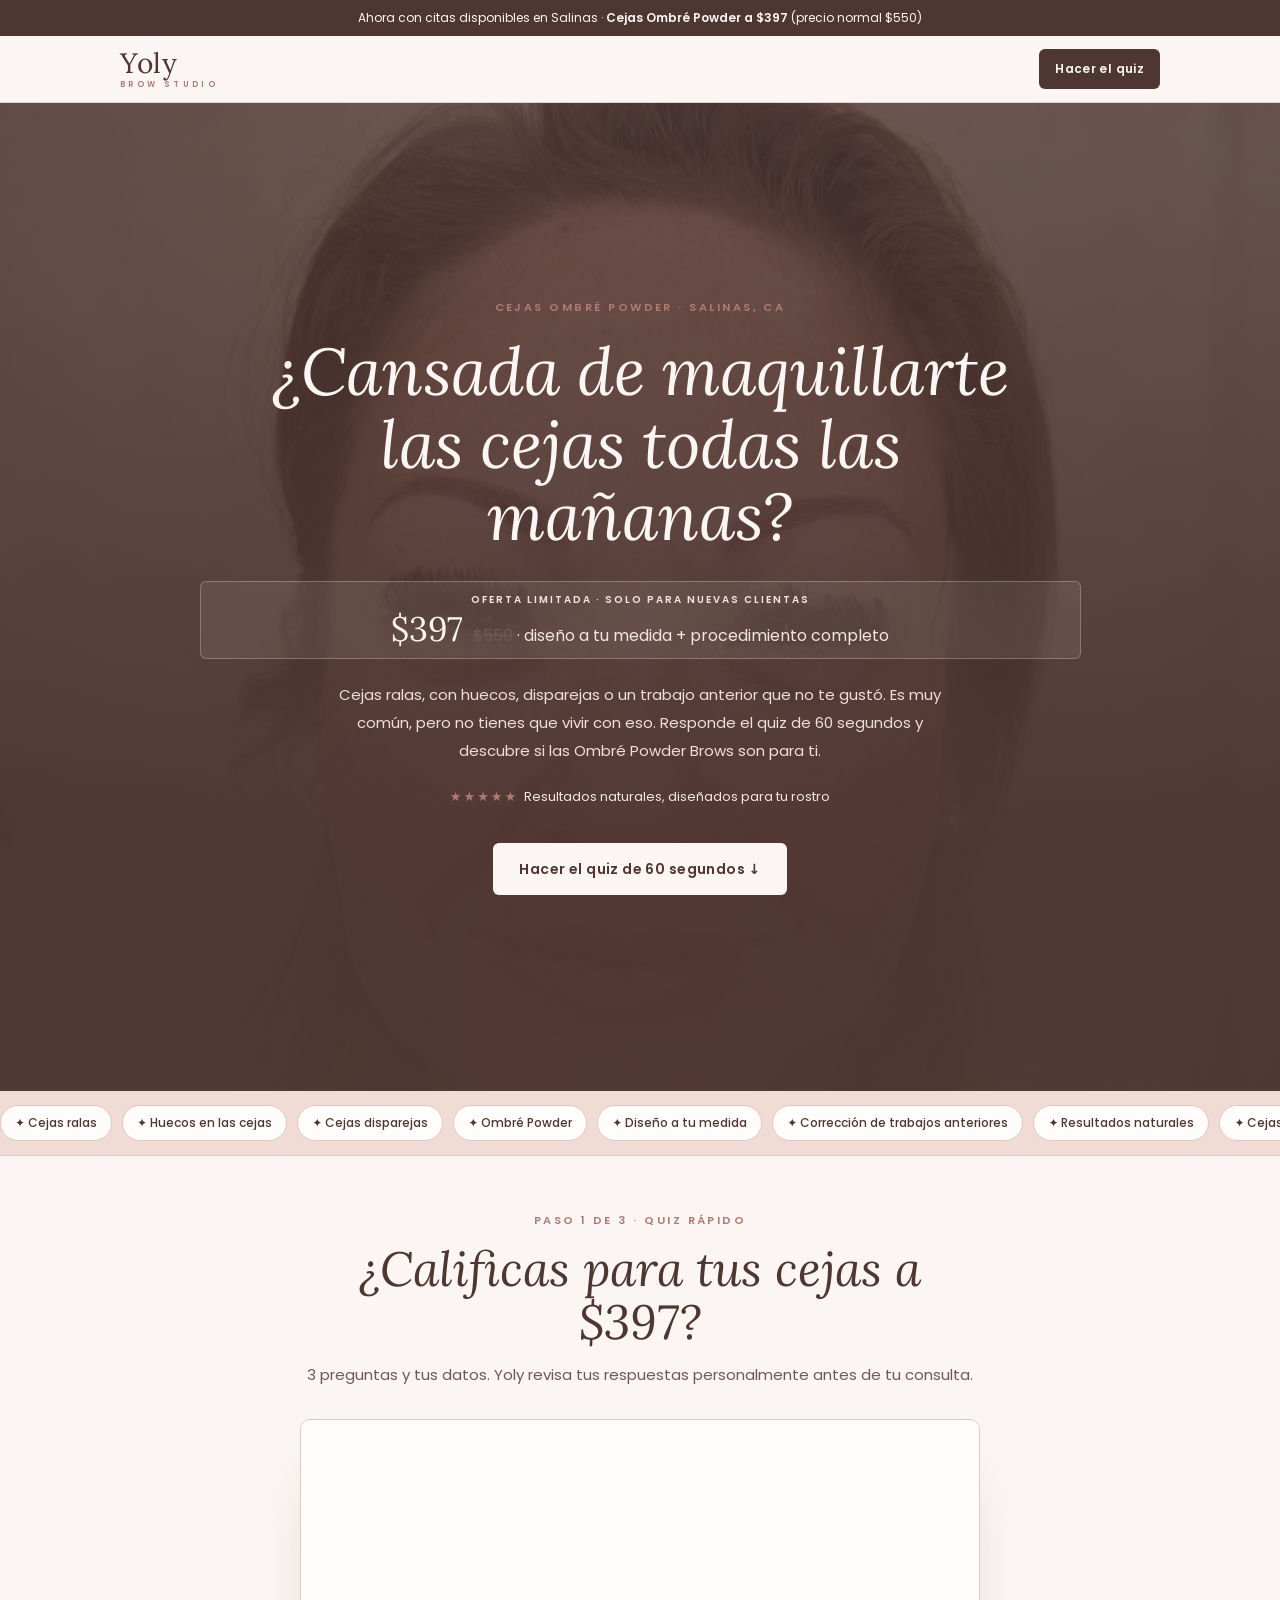
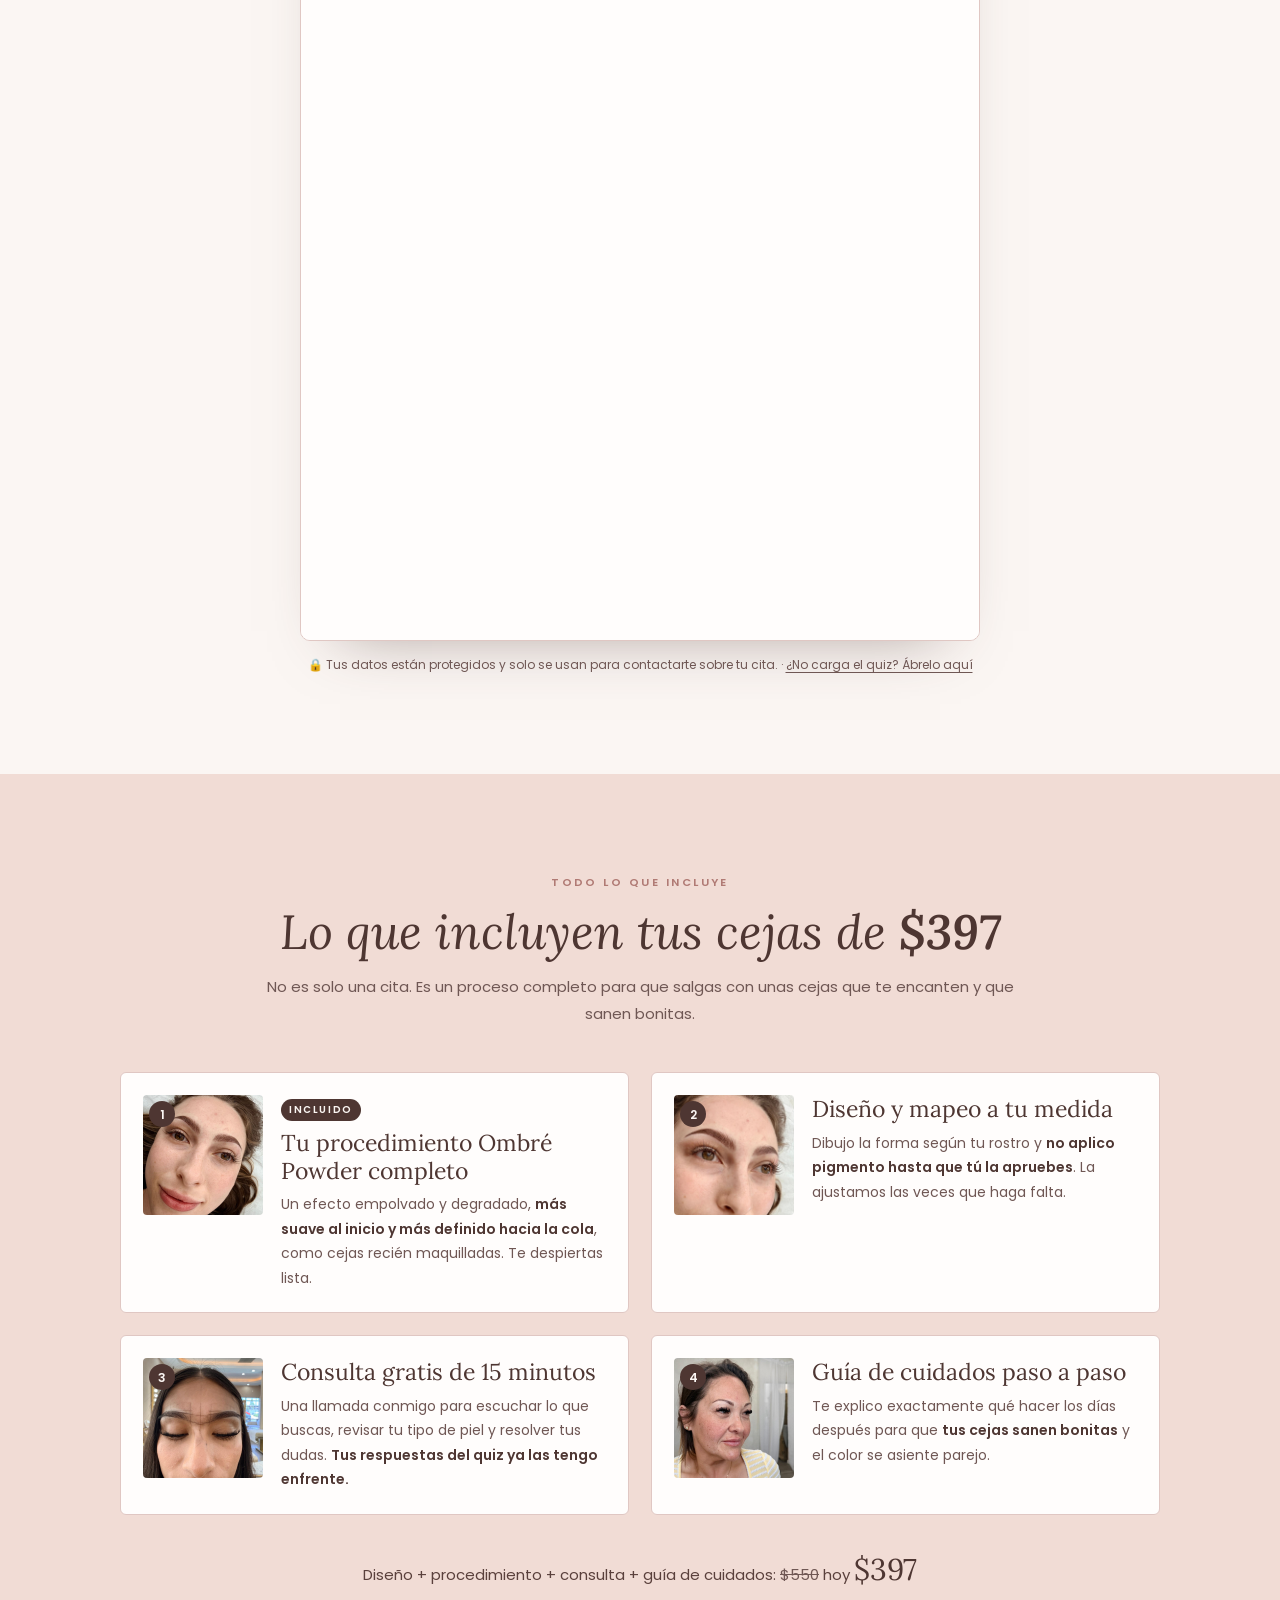
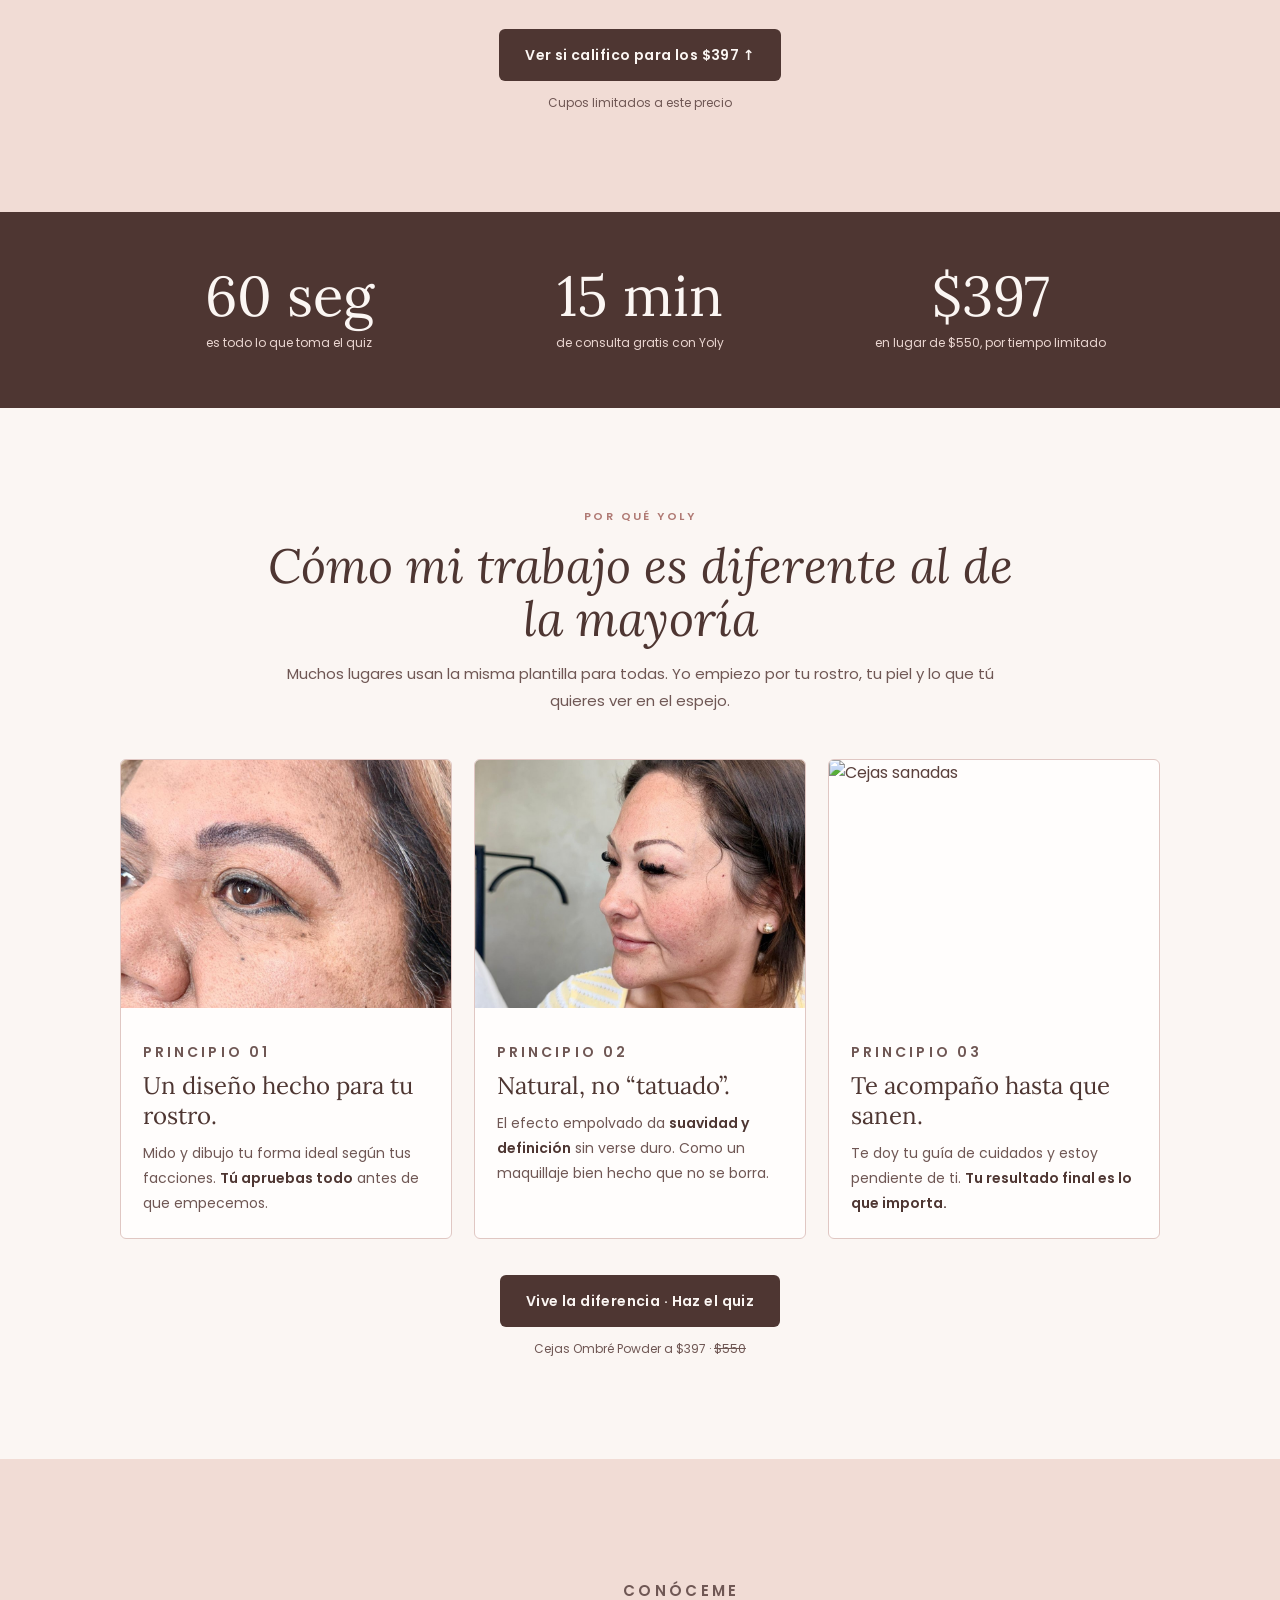
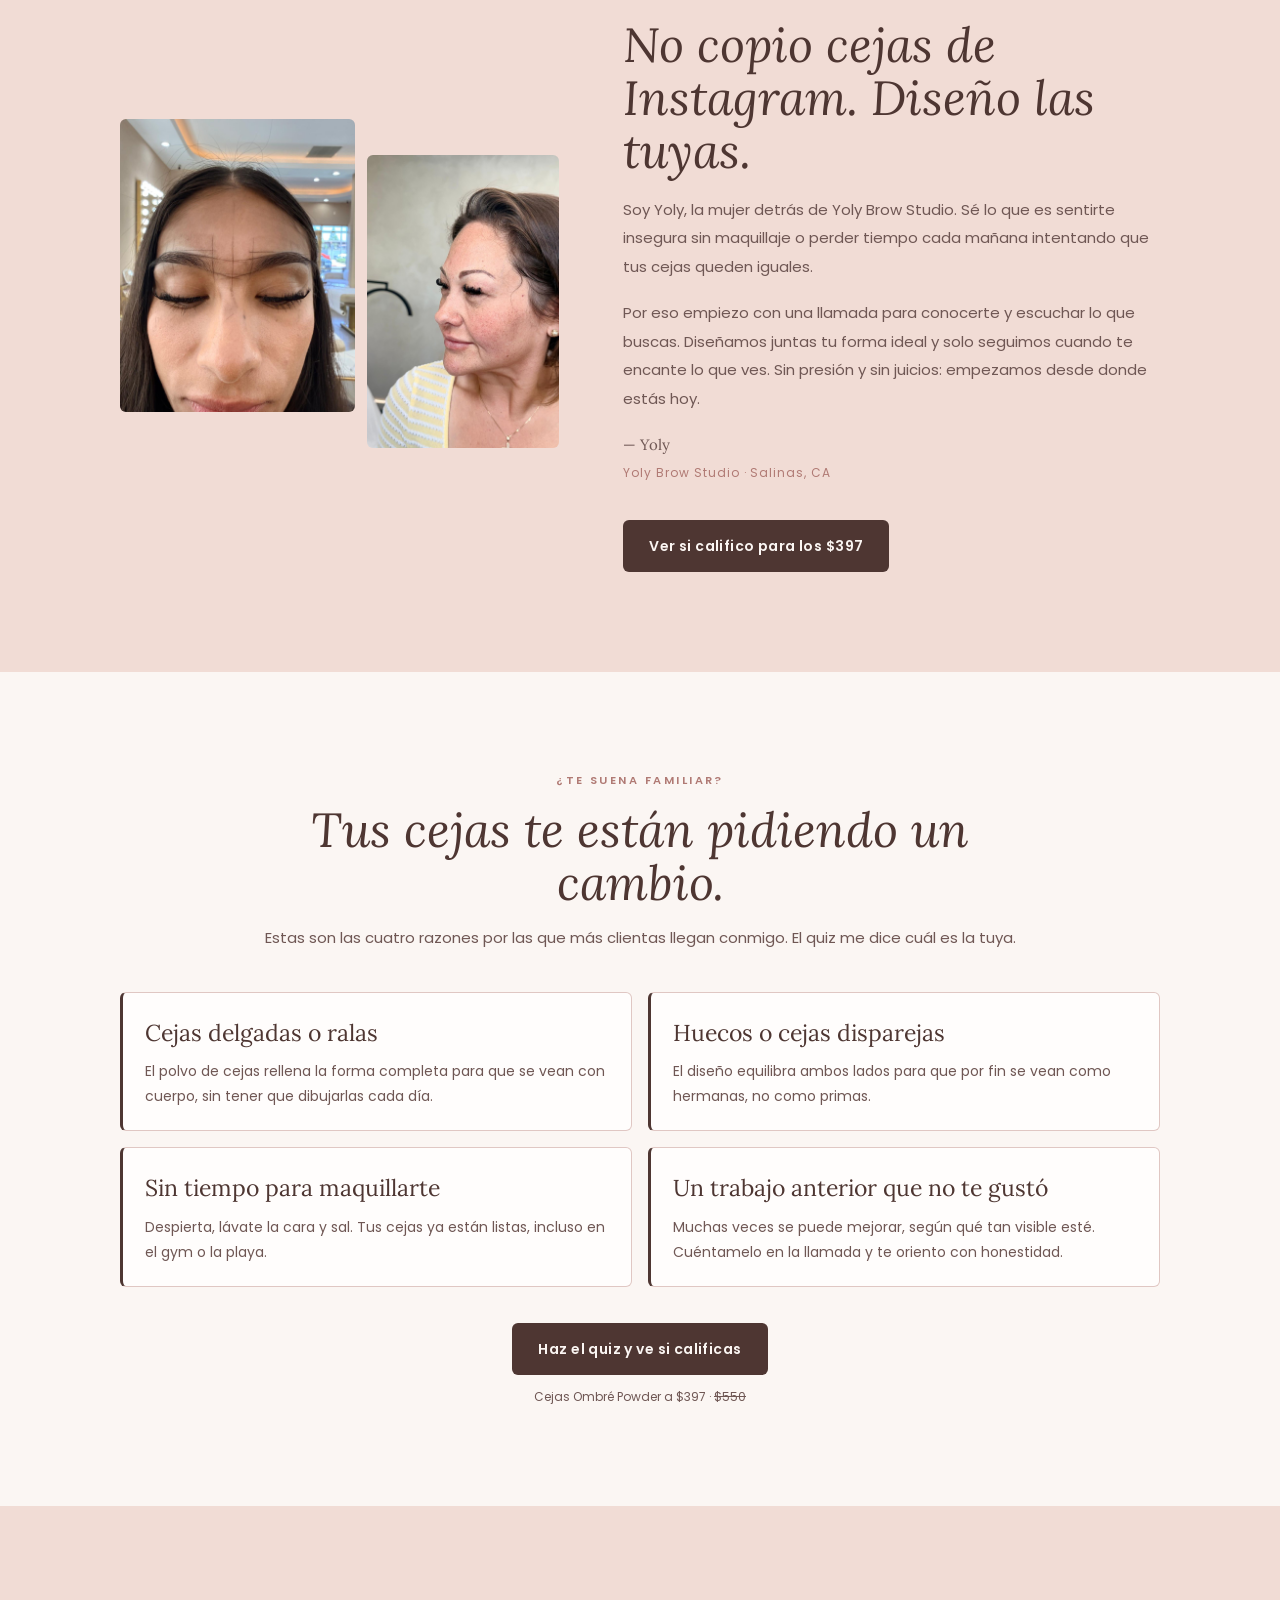
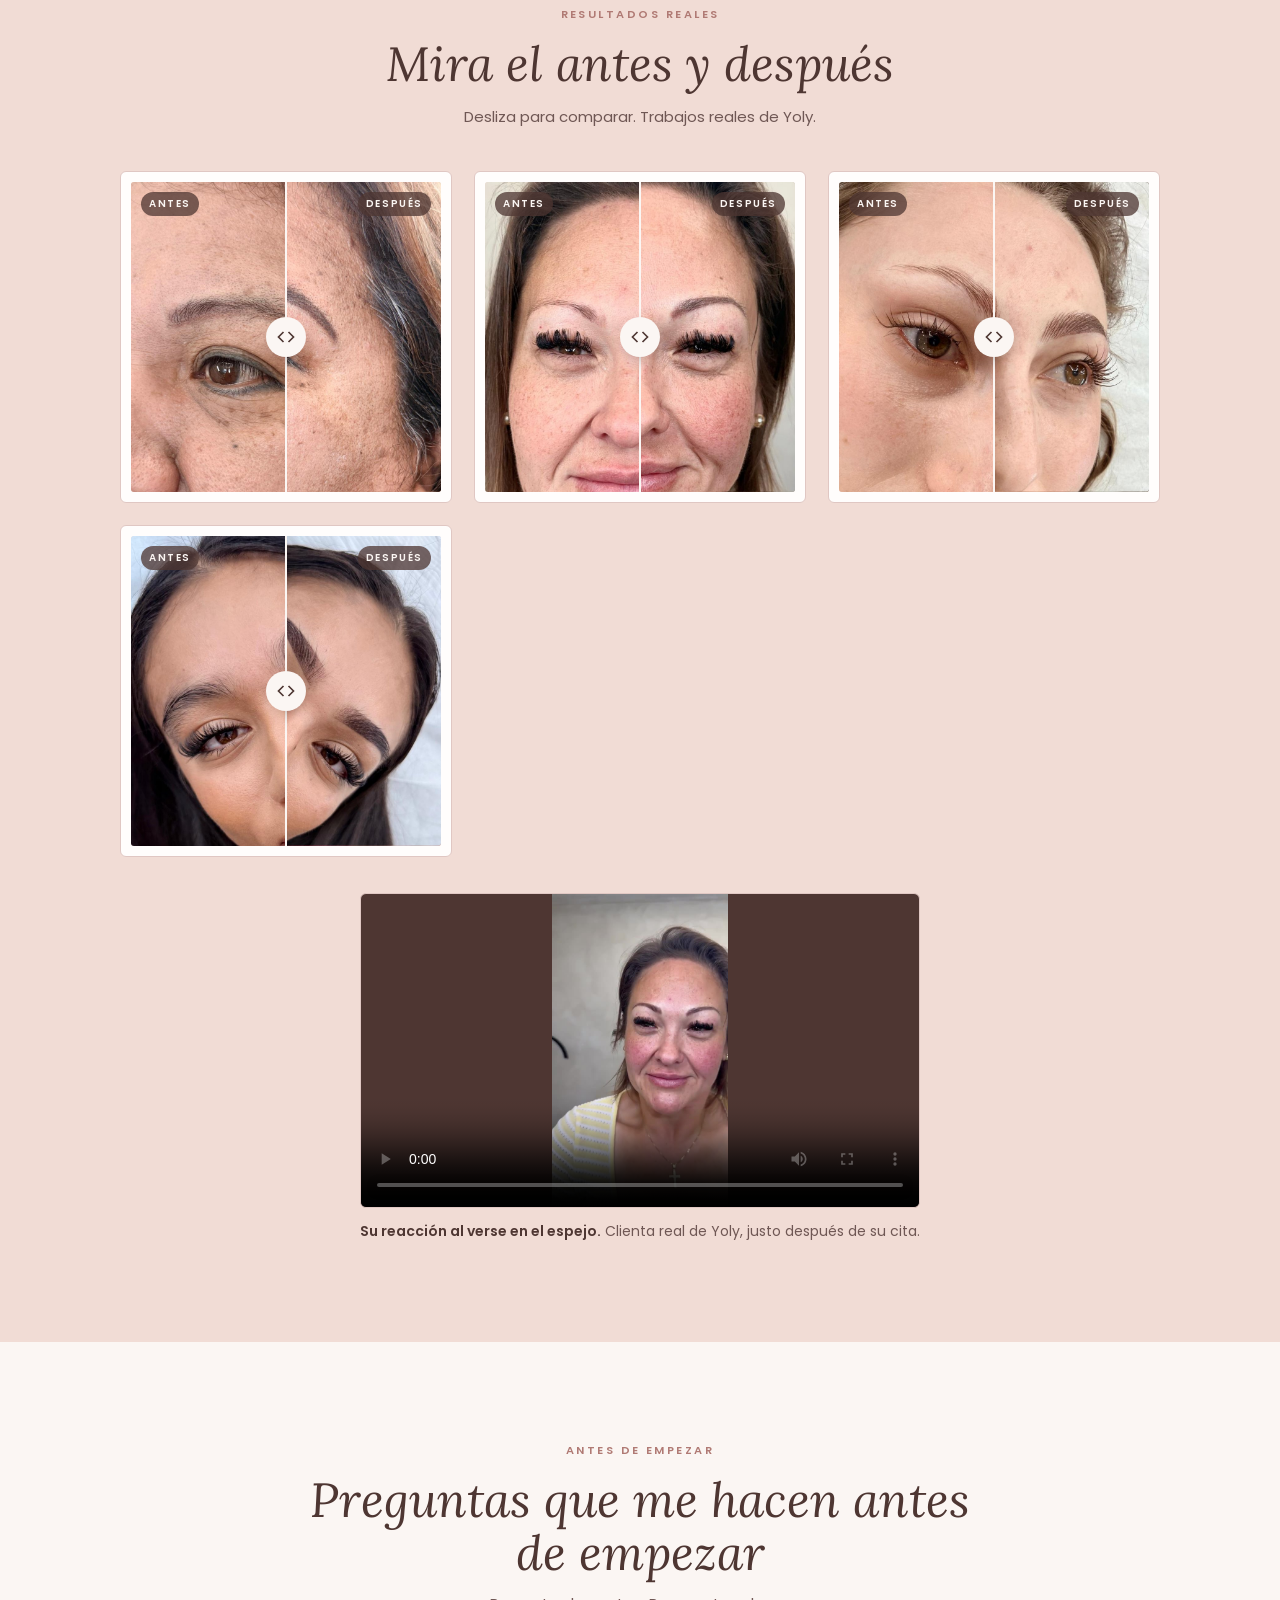
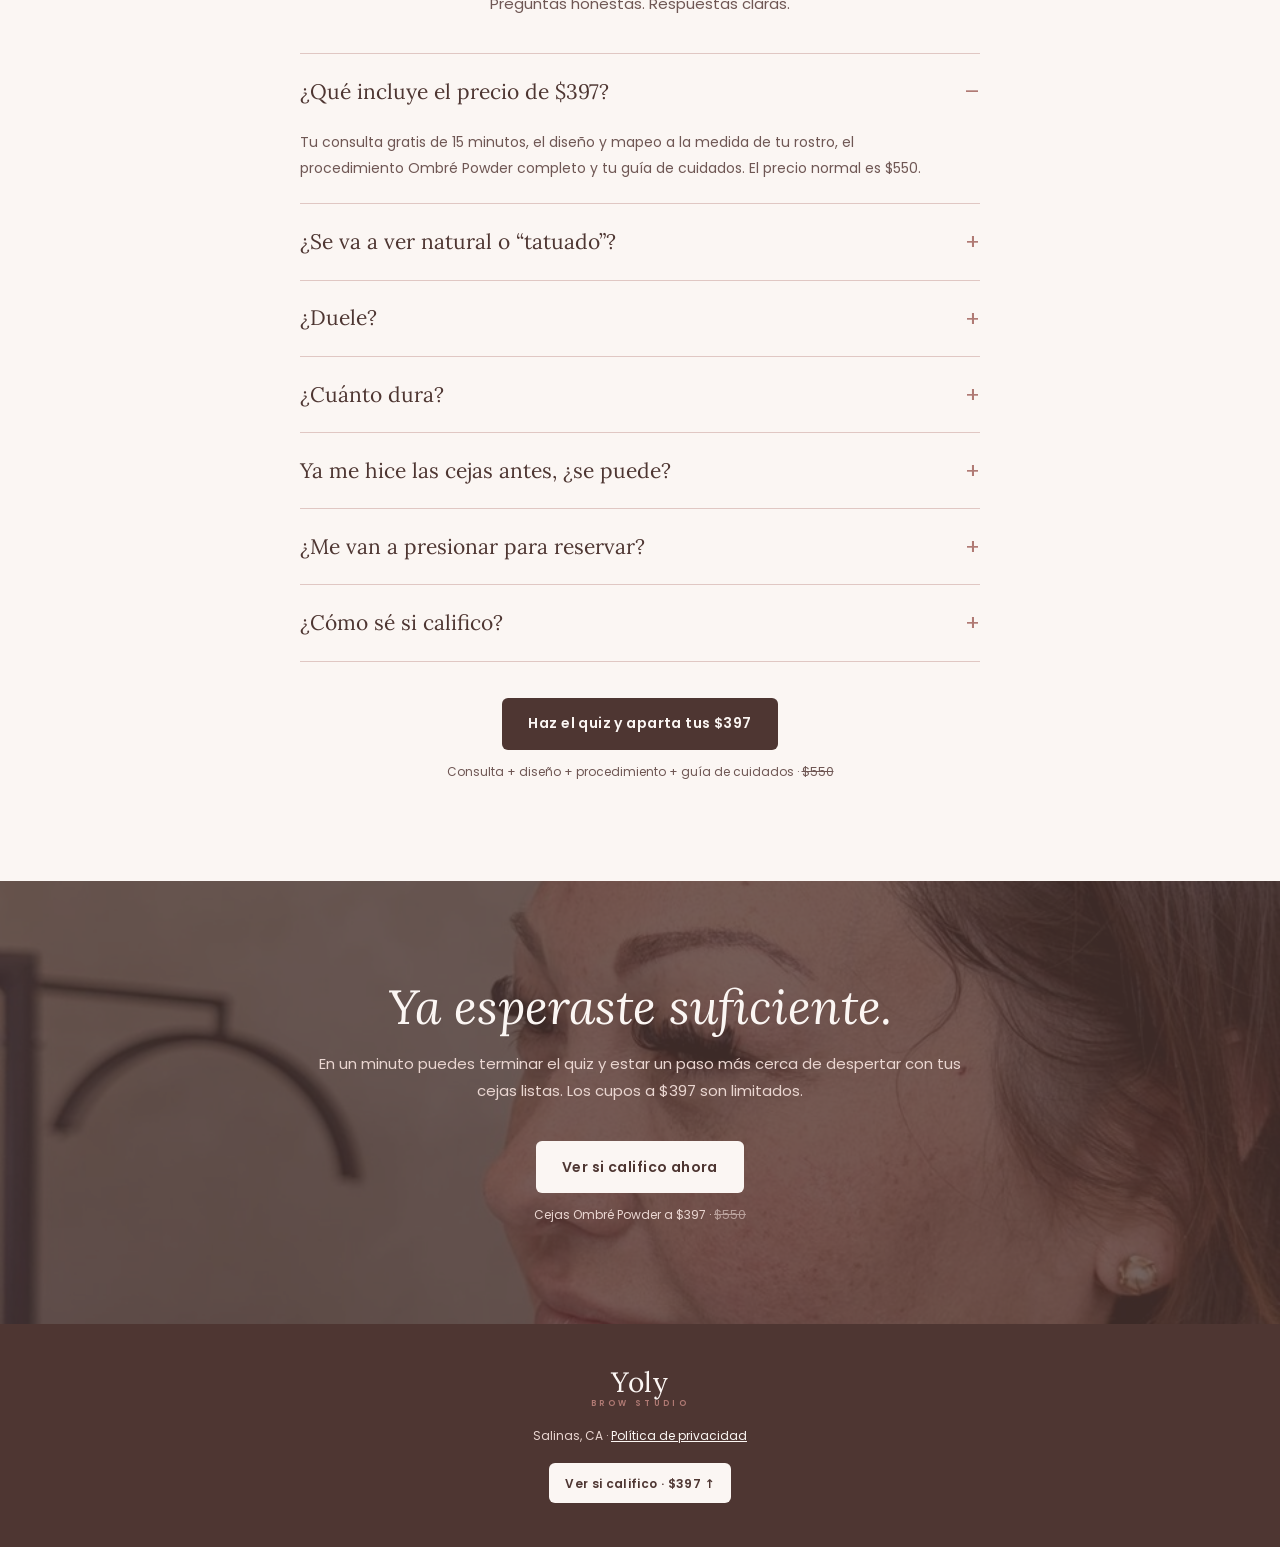
==== index.html @ 4c022bd7 "Yoly Brow Studio Ombré Powder quiz funnel (quiz, video, schedule) Co-Authored-By: Claude Opus 5.5 <n" ====
<!doctype html>
<html lang="es">
<head>
<meta charset="utf-8">
<meta name="viewport" content="width=device-width, initial-scale=1">
<title>Cejas Ombré Powder $397 | Yoly Brow Studio</title>
<meta name="description" content="Responde el quiz de 60 segundos y descubre si calificas para tus cejas Ombré Powder a $397 (precio normal $550) con Yoly en Yoly Brow Studio.">
<meta property="og:title" content="Cejas Ombré Powder a $397 | Yoly Brow Studio">
<meta property="og:description" content="Precio normal $550, hoy $397. Responde el quiz de 60 segundos para ver si calificas.">
<meta property="og:image" content="/media/hero.jpg">
<link rel="icon" href="data:image/svg+xml,%3Csvg xmlns='http://www.w3.org/2000/svg' viewBox='0 0 64 64'%3E%3Crect width='64' height='64' rx='14' fill='%234E3632'/%3E%3Ctext x='32' y='43' font-family='Georgia,serif' font-size='34' text-anchor='middle' fill='%23FBF6F3'%3EY%3C/text%3E%3C/svg%3E">
<link rel="preconnect" href="https://fonts.googleapis.com">
<link rel="preconnect" href="https://fonts.gstatic.com" crossorigin>
<link href="https://fonts.googleapis.com/css2?family=Lora:ital,wght@0,400;0,500;1,400;1,500&family=Poppins:wght@300;400;500;600&display=swap" rel="stylesheet">
<link rel="stylesheet" href="/funnel.css">
<script>
/* ============ SETTINGS — edit here ============ */
window.SITE = {
  artist: 'Yoly',
  // Zuops Smart Form "Quiz Ombré $397 – Video Funnel (test)". Its redirect goes to /video/
  formUrl: 'https://crm.adrianolocal.com/f/quiz-ombre-397-video-funnel-test-5132',
  pixelId: '1642823290759521',
  beforeAfter: [
    { before: '/media/ba-1-antes.jpg', after: '/media/ba-1-despues.jpg' },
    { before: '/media/ba-2-antes.jpg', after: '/media/ba-2-despues.jpg' },
    { before: '/media/ba-3-antes.jpg', after: '/media/ba-3-despues.jpg' },
    { before: '/media/ba-4-antes.jpg', after: '/media/ba-4-despues.jpg' }
  ]
};
</script>
<style>
/* hero */
.hero{position:relative;background:var(--night);color:var(--cream);overflow:hidden}
.hero::before{content:"";position:absolute;inset:0;background:url(/media/hero.jpg) center 30%/cover;opacity:.28}
.hero::after{content:"";position:absolute;inset:0;background:linear-gradient(180deg,rgba(78,54,50,.35),rgba(78,54,50,.92) 75%)}
.hero .wrap{position:relative;z-index:1;padding-top:64px;padding-bottom:64px;text-align:center}
@media(min-width:768px){.hero .wrap{padding-top:96px;padding-bottom:96px}}
.hero h1{font-size:40px;color:var(--cream);max-width:820px;margin:18px auto 0}
@media(min-width:640px){.hero h1{font-size:56px}}
@media(min-width:1024px){.hero h1{font-size:66px}}
.hero .offer{margin-top:28px;background:rgba(251,246,243,.08);border-color:rgba(251,246,243,.25)}
.hero .offer .price{color:var(--cream)}
.hero .offer span{color:#F3E6E2}
.hero p.agit{max-width:620px;margin:22px auto 0;font-size:15px;line-height:1.85;color:#EFDFDA}
.stars{margin-top:22px;font-size:13px;color:#F3E6E2}
.stars span{color:var(--gold);letter-spacing:2px;margin-right:6px}
/* ticker */
.ticker{background:var(--sand);border-bottom:1px solid var(--linen);overflow:hidden;padding:14px 0}
.ticker-track{display:flex;gap:10px;width:max-content;animation:tick 32s linear infinite}
.ticker span{white-space:nowrap;border:1px solid var(--linen);background:var(--card);border-radius:999px;padding:7px 14px;font-size:12px;font-weight:500;color:var(--night)}
@keyframes tick{to{transform:translateX(-50%)}}
/* quiz */
#quiz{padding-top:56px}
.quiz-box{margin-top:30px;background:var(--card);border:1px solid var(--linen);border-radius:10px;overflow:hidden;box-shadow:0 30px 60px -40px rgba(78,54,50,.5)}
.quiz-box iframe{width:100%;height:820px;border:0;background:var(--card)}
.quiz-note{margin-top:14px;text-align:center;font-size:12px;color:var(--muted)}
.quiz-note a{text-decoration:underline;text-underline-offset:3px}
/* stats */
.stats{display:grid;grid-template-columns:repeat(3,1fr);gap:12px;text-align:center}
.stats b{display:block;font-family:Lora,Georgia,serif;font-weight:400;font-size:40px;color:var(--cream);line-height:1}
@media(min-width:768px){.stats b{font-size:56px}}
.stats span{display:block;margin-top:10px;font-size:12px;line-height:1.5;color:#EAD6D1}
/* principles */
.princ{display:grid;gap:22px;margin-top:44px}
@media(min-width:900px){.princ{grid-template-columns:repeat(3,1fr)}}
.pr{background:var(--card);border:1px solid var(--linen);border-radius:var(--radius);overflow:hidden}
.pr img{width:100%;aspect-ratio:4/3;object-fit:cover}
.pr div{padding:22px}
.pr h3{font-family:Lora,Georgia,serif;font-weight:400;font-size:24px;color:var(--night);line-height:1.25;margin-top:6px}
.pr p{font-size:14px;line-height:1.8;color:var(--muted);margin-top:10px}
/* story */
.story{display:grid;gap:36px;align-items:center}
@media(min-width:900px){.story{grid-template-columns:.9fr 1.1fr;gap:64px}}
.story-pics{display:grid;grid-template-columns:1.1fr .9fr;gap:12px}
.story-pics img{width:100%;height:100%;object-fit:cover;border-radius:var(--radius)}
.story-pics img:first-child{aspect-ratio:4/5}
.story-pics img:last-child{aspect-ratio:4/5;margin-top:36px}
.story p{font-size:15px;line-height:1.9;color:var(--muted);margin-top:18px}
.sig{margin-top:20px;font-family:Lora,Georgia,serif;font-size:22px;color:var(--night)}
.sig small{display:block;font-family:Poppins,sans-serif;font-size:12px;color:var(--gold);letter-spacing:.08em;margin-top:2px}
/* problems */
.probs{display:grid;gap:16px;margin-top:40px}
@media(min-width:640px){.probs{grid-template-columns:repeat(2,1fr)}}
.prob{background:var(--card);border:1px solid var(--linen);border-left:3px solid var(--night);border-radius:var(--radius);padding:22px}
.prob h3{font-family:Lora,Georgia,serif;font-weight:400;font-size:23px;color:var(--night)}
.prob p{font-size:14px;line-height:1.75;color:var(--muted);margin-top:8px}
/* faq */
.faq{margin-top:36px;border-top:1px solid var(--linen)}
.faq details{border-bottom:1px solid var(--linen)}
.faq summary{list-style:none;cursor:pointer;display:flex;justify-content:space-between;gap:14px;align-items:center;padding:20px 0;font-family:Lora,Georgia,serif;font-size:21px;color:var(--night)}
.faq summary::-webkit-details-marker{display:none}
.faq summary::after{content:"+";font-family:Poppins,sans-serif;font-size:22px;color:var(--gold);flex:none}
.faq details[open] summary::after{content:"–"}
.faq details p{font-size:14px;line-height:1.85;color:var(--muted);padding:0 28px 22px 0}
/* reaction video */
.react{margin:36px auto 0;max-width:560px;text-align:center}
.react video{width:100%;aspect-ratio:16/9;border-radius:var(--radius);background:var(--night);border:1px solid var(--linen)}
.react p{margin-top:12px;font-size:14px;color:var(--muted)}
/* final */
.final{position:relative;overflow:hidden}
.final::before{content:"";position:absolute;inset:0;background:url(/media/resultado-3.jpg) center/cover;opacity:.22}
.final .wrap{position:relative}
</style>
</head>
<body>

<div class="topbar">Ahora con citas disponibles en Salinas · <b>Cejas Ombré Powder a $397</b> (precio normal $550)</div>
<header>
  <div class="wrap">
    <a href="#top" class="logo" aria-label="Yoly Brow Studio"><b>Yoly</b><small>BROW STUDIO</small></a>
    <a href="#quiz" class="btn sm js-quiz">Hacer el quiz</a>
  </div>
</header>
<div id="top"></div>

<main>
  <!-- HERO -->
  <section class="hero">
    <div class="wrap reveal">
      <p class="eyebrow">Cejas Ombré Powder · Salinas, CA</p>
      <h1 class="display">¿Cansada de maquillarte las cejas todas las mañanas?</h1>
      <div class="offer">
        <span class="tag">Oferta limitada · solo para nuevas clientas</span>
        <span class="price">$397</span>
        <span><s>$550</s> · diseño a tu medida + procedimiento completo</span>
      </div>
      <p class="agit">Cejas ralas, con huecos, disparejas o un trabajo anterior que no te gustó. Es muy común, pero no tienes que vivir con eso. Responde el quiz de 60 segundos y descubre si las Ombré Powder Brows son para ti.</p>
      <p class="stars"><span>★★★★★</span>Resultados naturales, diseñados para tu rostro</p>
      <div class="cta"><a href="#quiz" class="btn light js-quiz">Hacer el quiz de 60 segundos ↓</a></div>
    </div>
  </section>

  <!-- TICKER -->
  <div class="ticker" aria-hidden="true"><div class="ticker-track" id="ticker"></div></div>

  <!-- QUIZ -->
  <section id="quiz">
    <div class="wrap slim">
      <div class="center">
        <p class="eyebrow">Paso 1 de 3 · Quiz rápido</p>
        <h2 class="display h2" style="margin-top:14px">¿Calificas para tus cejas a $397?</h2>
        <p class="lead" style="margin-top:12px">3 preguntas y tus datos. Yoly revisa tus respuestas personalmente antes de tu consulta.</p>
      </div>
      <div class="quiz-box"><iframe id="quizFrame" title="Quiz Ombré Powder Brows" loading="eager" allow="clipboard-write"></iframe></div>
      <p class="quiz-note">🔒 Tus datos están protegidos y solo se usan para contactarte sobre tu cita. · <a id="quizLink" target="_blank" rel="noopener">¿No carga el quiz? Ábrelo aquí</a></p>
    </div>
  </section>

  <!-- OFFER STACK -->
  <section class="alt">
    <div class="wrap">
      <div class="center slim" style="margin:0 auto">
        <p class="eyebrow">Todo lo que incluye</p>
        <h2 class="display h2" style="margin-top:14px">Lo que incluyen tus cejas de <b>$397</b></h2>
        <p class="lead" style="margin-top:14px">No es solo una cita. Es un proceso completo para que salgas con unas cejas que te encanten y que sanen bonitas.</p>
      </div>
      <div class="stack">
        <article class="item"><div class="pic"><img src="/media/resultado-1.jpg" alt="Resultado de cejas Ombré Powder" loading="lazy"><span class="n">1</span></div><div><span class="badge">Incluido</span><h3>Tu procedimiento Ombré Powder completo</h3><p>Un efecto empolvado y degradado, <b>más suave al inicio y más definido hacia la cola</b>, como cejas recién maquilladas. Te despiertas lista.</p></div></article>
        <article class="item"><div class="pic"><img src="/media/ba-3-despues.jpg" alt="Diseño de cejas a la medida" loading="lazy"><span class="n">2</span></div><div><h3>Diseño y mapeo a tu medida</h3><p>Dibujo la forma según tu rostro y <b>no aplico pigmento hasta que tú la apruebes</b>. La ajustamos las veces que haga falta.</p></div></article>
        <article class="item"><div class="pic"><img src="/media/diseno.jpg" alt="Yoly, Yoly Brow Studio" loading="lazy"><span class="n">3</span></div><div><h3>Consulta gratis de 15 minutos</h3><p>Una llamada conmigo para escuchar lo que buscas, revisar tu tipo de piel y resolver tus dudas. <b>Tus respuestas del quiz ya las tengo enfrente.</b></p></div></article>
        <article class="item"><div class="pic"><img src="/media/resultado-2.jpg" alt="Cejas sanadas" loading="lazy"><span class="n">4</span></div><div><h3>Guía de cuidados paso a paso</h3><p>Te explico exactamente qué hacer los días después para que <b>tus cejas sanen bonitas</b> y el color se asiente parejo.</p></div></article>
      </div>
      <p class="valueline">Diseño + procedimiento + consulta + guía de cuidados: <s>$550</s> hoy <span class="big">$397</span></p>
      <div class="cta"><a href="#quiz" class="btn js-quiz">Ver si califico para los $397 ↑</a><small>Cupos limitados a este precio</small></div>
    </div>
  </section>

  <!-- STATS -->
  <section class="dark" style="padding:56px 0">
    <div class="wrap stats">
      <div><b>60 seg</b><span>es todo lo que toma el quiz</span></div>
      <div><b>15 min</b><span>de consulta gratis con Yoly</span></div>
      <div><b>$397</b><span>en lugar de $550, por tiempo limitado</span></div>
    </div>
  </section>

  <!-- DIFFERENT -->
  <section>
    <div class="wrap">
      <div class="center slim" style="margin:0 auto">
        <p class="eyebrow">Por qué Yoly</p>
        <h2 class="display h2" style="margin-top:14px">Cómo <em>mi</em> trabajo es diferente al de la mayoría</h2>
        <p class="lead" style="margin-top:14px">Muchos lugares usan la misma plantilla para todas. Yo empiezo por tu rostro, tu piel y lo que tú quieres ver en el espejo.</p>
      </div>
      <div class="princ">
        <article class="pr"><img src="/media/ba-1-despues.jpg" alt="Diseño personalizado" loading="lazy"><div><p class="eyebrow">Principio 01</p><h3>Un diseño hecho para tu rostro.</h3><p>Mido y dibujo tu forma ideal según tus facciones. <b>Tú apruebas todo</b> antes de que empecemos.</p></div></article>
        <article class="pr"><img src="/media/resultado-3.jpg" alt="Resultado natural" loading="lazy"><div><p class="eyebrow">Principio 02</p><h3>Natural, no “tatuado”.</h3><p>El efecto empolvado da <b>suavidad y definición</b> sin verse duro. Como un maquillaje bien hecho que no se borra.</p></div></article>
        <article class="pr"><img src="/media/resultado-4.jpg" alt="Cejas sanadas" loading="lazy"><div><p class="eyebrow">Principio 03</p><h3>Te acompaño hasta que sanen.</h3><p>Te doy tu guía de cuidados y estoy pendiente de ti. <b>Tu resultado final es lo que importa.</b></p></div></article>
      </div>
      <div class="cta"><a href="#quiz" class="btn js-quiz">Vive la diferencia · Haz el quiz</a><small>Cejas Ombré Powder a $397 · <s>$550</s></small></div>
    </div>
  </section>

  <!-- STORY -->
  <section class="alt">
    <div class="wrap story">
      <div class="story-pics"><img src="/media/diseno.jpg" alt="Yoly" loading="lazy"><img src="/media/resultado-3.jpg" alt="Estudio Yoly Brow Studio" loading="lazy"></div>
      <div>
        <p class="eyebrow">Conóceme</p>
        <h2 class="display h2" style="margin-top:14px">No copio cejas de Instagram. Diseño las tuyas.</h2>
        <p>Soy Yoly, la mujer detrás de Yoly Brow Studio. Sé lo que es sentirte insegura sin maquillaje o perder tiempo cada mañana intentando que tus cejas queden iguales.</p>
        <p>Por eso empiezo con una llamada para conocerte y escuchar lo que buscas. Diseñamos juntas tu forma ideal y solo seguimos cuando te encante lo que ves. Sin presión y sin juicios: empezamos desde donde estás hoy.</p>
        <p class="sig">— Yoly<small>Yoly Brow Studio · Salinas, CA</small></p>
        <div class="cta" style="align-items:flex-start;text-align:left"><a href="#quiz" class="btn js-quiz">Ver si califico para los $397</a></div>
      </div>
    </div>
  </section>

  <!-- PROBLEMS -->
  <section>
    <div class="wrap">
      <div class="center slim" style="margin:0 auto">
        <p class="eyebrow">¿Te suena familiar?</p>
        <h2 class="display h2" style="margin-top:14px">Tus cejas te están pidiendo un cambio.</h2>
        <p class="lead" style="margin-top:14px">Estas son las cuatro razones por las que más clientas llegan conmigo. El quiz me dice cuál es la tuya.</p>
      </div>
      <div class="probs">
        <article class="prob"><h3>Cejas delgadas o ralas</h3><p>El polvo de cejas rellena la forma completa para que se vean con cuerpo, sin tener que dibujarlas cada día.</p></article>
        <article class="prob"><h3>Huecos o cejas disparejas</h3><p>El diseño equilibra ambos lados para que por fin se vean como hermanas, no como primas.</p></article>
        <article class="prob"><h3>Sin tiempo para maquillarte</h3><p>Despierta, lávate la cara y sal. Tus cejas ya están listas, incluso en el gym o la playa.</p></article>
        <article class="prob"><h3>Un trabajo anterior que no te gustó</h3><p>Muchas veces se puede mejorar, según qué tan visible esté. Cuéntamelo en la llamada y te oriento con honestidad.</p></article>
      </div>
      <div class="cta"><a href="#quiz" class="btn js-quiz">Haz el quiz y ve si calificas</a><small>Cejas Ombré Powder a $397 · <s>$550</s></small></div>
    </div>
  </section>

  <!-- RESULTS -->
  <section class="alt">
    <div class="wrap">
      <div class="center">
        <p class="eyebrow">Resultados reales</p>
        <h2 class="display h2" style="margin-top:14px">Mira el antes y después</h2>
        <p class="lead" style="margin-top:12px">Desliza para comparar. Trabajos reales de Yoly.</p>
      </div>
      <div class="ba-grid" data-ba="6"></div>
      <div class="react">
        <video src="/media/reaccion.mp4" poster="/media/reaccion.jpg" controls playsinline preload="metadata"></video>
        <p><b>Su reacción al verse en el espejo.</b> Clienta real de Yoly, justo después de su cita.</p>
      </div>
    </div>
  </section>

  <!-- FAQ -->
  <section>
    <div class="wrap slim">
      <div class="center">
        <p class="eyebrow">Antes de empezar</p>
        <h2 class="display h2" style="margin-top:14px">Preguntas que me hacen antes de empezar</h2>
        <p class="lead" style="margin-top:10px">Preguntas honestas. Respuestas claras.</p>
      </div>
      <div class="faq">
        <details open><summary>¿Qué incluye el precio de $397?</summary><p>Tu consulta gratis de 15 minutos, el diseño y mapeo a la medida de tu rostro, el procedimiento Ombré Powder completo y tu guía de cuidados. El precio normal es $550.</p></details>
        <details><summary>¿Se va a ver natural o “tatuado”?</summary><p>La técnica Ombré Powder crea un efecto empolvado, más suave al inicio y más definido hacia la cola, como cejas bien maquilladas. Diseño la forma a tu medida y tú la apruebas antes de empezar.</p></details>
        <details><summary>¿Duele?</summary><p>La mayoría de mis clientas lo describen como una molestia ligera y tolerable, no como dolor. Normalmente uso anestésico tópico para que estés cómoda, y te voy preguntando cómo te sientes durante todo el proceso.</p></details>
        <details><summary>¿Cuánto dura?</summary><p>Depende de tu tipo de piel, tu rutina y tus cuidados. En general, el Ombré Powder dura entre 1 y 3 años, y con retoques periódicos se mantiene fresco.</p></details>
        <details><summary>Ya me hice las cejas antes, ¿se puede?</summary><p>Muchas veces sí, dependiendo de qué tan visible esté y del color que tenga. Cuéntamelo en la llamada y, si puedes, mándame una foto para orientarte.</p></details>
        <details><summary>¿Me van a presionar para reservar?</summary><p>No. En la llamada te explico todo y resuelvo tus dudas. Lo que decidas siempre es tu decisión; mi trabajo es que sea una decisión informada.</p></details>
        <details><summary>¿Cómo sé si califico?</summary><p>Haz el quiz de 60 segundos. Reviso tus respuestas antes de tu consulta y, si no es lo mejor para tu caso, te lo digo con honestidad.</p></details>
      </div>
      <div class="cta"><a href="#quiz" class="btn js-quiz">Haz el quiz y aparta tus $397</a><small>Consulta + diseño + procedimiento + guía de cuidados · <s>$550</s></small></div>
    </div>
  </section>

  <!-- FINAL -->
  <section class="dark final">
    <div class="wrap slim center">
      <h2 class="display h2">Ya esperaste suficiente.</h2>
      <p class="lead" style="margin-top:16px">En un minuto puedes terminar el quiz y estar un paso más cerca de despertar con tus cejas listas. Los cupos a $397 son limitados.</p>
      <div class="cta"><a href="#quiz" class="btn light js-quiz">Ver si califico ahora</a><small>Cejas Ombré Powder a $397 · <s>$550</s></small></div>
    </div>
  </section>
</main>

<footer>
  <div class="wrap">
    <a href="#top" class="logo light" aria-label="Yoly Brow Studio"><b>Yoly</b><small>BROW STUDIO</small></a>
    <p>Salinas, CA · <a href="https://pmuacademia.com/privacidad" target="_blank" rel="noopener">Política de privacidad</a></p>
    <a href="#quiz" class="btn sm light js-quiz">Ver si califico · $397 ↑</a>
  </div>
</footer>
<div class="mobile-cta"><a href="#quiz" class="btn js-quiz">Hacer el quiz · $397</a></div>

<script>
(function(){
  const S = window.SITE;
  // ticker
  const chips = ['Cejas ralas','Huecos en las cejas','Cejas disparejas','Ombré Powder','Diseño a tu medida','Corrección de trabajos anteriores','Resultados naturales'];
  const row = chips.map(c=>`<span>✦ ${c}</span>`).join('');
  document.getElementById('ticker').innerHTML = row + row;
  // quiz: pass through UTMs/fbclid so the lead keeps its ad source
  const q = location.search;
  const url = S.formUrl + q;
  document.getElementById('quizFrame').src = url;
  document.getElementById('quizLink').href = url;
  // hide sticky mobile CTA while the quiz is on screen
  const mob = document.querySelector('.mobile-cta');
  if('IntersectionObserver' in window){
    new IntersectionObserver(es=>es.forEach(e=>{ mob.hidden = e.isIntersecting; }),{threshold:.15}).observe(document.getElementById('quiz'));
  }
})();
</script>
<script src="/funnel.js"></script>
</body>
</html>
---- funnel.css ----
/* Shared styles for the Yoly quiz funnel (quiz, video, schedule pages) */
:root{
  --night:#4E3632; --navy:#3A2724; --ink:#5A403C; --cream:#FBF6F3; --sand:#F1DCD5;
  --linen:#E0C7C3; --card:#FFFDFC; --gold:#B07A74; --muted:#6F5754; --radius:6px;
}
*{box-sizing:border-box;margin:0;padding:0}
[hidden]{display:none!important}
html{scroll-behavior:smooth;scroll-padding-top:110px;-webkit-text-size-adjust:100%}
body{background:var(--cream);color:var(--ink);font-family:Poppins,system-ui,sans-serif;line-height:1.6;overflow-x:hidden}
img,video,iframe{display:block;max-width:100%}
button{font:inherit;cursor:pointer;border:0;background:none;color:inherit}
a{color:inherit}
::selection{background:var(--night);color:var(--cream)}
:focus-visible{outline:2px solid var(--navy);outline-offset:3px}
b,strong{font-weight:600;color:var(--night)}
.dark b,.dark strong{color:var(--cream)}

.wrap{max-width:1120px;margin:0 auto;padding:0 20px}
@media(min-width:768px){.wrap{padding:0 40px}}
.slim{max-width:760px}
.eyebrow{font-size:.7rem;font-weight:600;letter-spacing:.22em;text-transform:uppercase;color:var(--gold)}
.display{font-family:Lora,Georgia,serif;font-style:italic;font-weight:400;line-height:1.1;color:var(--night)}
.h2{font-size:36px}
@media(min-width:768px){.h2{font-size:48px}}
.center{text-align:center}
.lead{font-size:15px;line-height:1.85;color:var(--muted)}
section{padding:72px 0}
@media(min-width:768px){section{padding:100px 0}}
.alt{background:var(--sand)}
.dark{background:var(--night);color:var(--cream)}
.dark .display{color:var(--cream)}
.dark .lead{color:#EAD6D1}

/* top bar + header */
.topbar{background:var(--night);color:var(--cream);font-size:12px;text-align:center;padding:9px 16px;line-height:1.5}
.topbar b{color:var(--cream)}
header{position:sticky;top:0;z-index:40;background:rgba(251,246,243,.95);backdrop-filter:blur(10px);-webkit-backdrop-filter:blur(10px);border-bottom:1px solid rgba(224,199,195,.8)}
header .wrap{height:66px;display:flex;align-items:center;justify-content:space-between;gap:12px}
header.solo .wrap{justify-content:center}
.logo{text-decoration:none;display:flex;flex-direction:column;line-height:1}
.logo b{font-family:Lora,Georgia,serif;font-weight:400;font-size:28px;color:var(--night);letter-spacing:.02em}
.logo small{font-size:8px;letter-spacing:.42em;color:var(--gold);margin-top:4px;font-weight:600}
.logo.light b{color:var(--cream)}

/* buttons */
.btn{display:inline-flex;align-items:center;justify-content:center;gap:10px;min-height:52px;padding:12px 26px;border-radius:var(--radius);background:var(--night);color:var(--cream);font-size:14px;font-weight:600;letter-spacing:.03em;text-decoration:none;text-align:center;transition:background .2s,transform .2s}
.btn:hover{background:var(--navy);transform:translateY(-1px)}
.btn.sm{min-height:40px;padding:8px 16px;font-size:12px}
.btn.light{background:var(--cream);color:var(--night)}
.btn.light:hover{background:#fff}
.btn.locked{background:#B9A09B;cursor:not-allowed;transform:none}
.cta{margin-top:36px;display:flex;flex-direction:column;align-items:center;gap:12px;text-align:center}
.cta small{font-size:12px;color:var(--muted)}
.dark .cta small{color:#EAD6D1}
s{color:var(--muted)}
.dark s{color:#B9A09B}

/* offer pill */
.offer{display:inline-flex;flex-wrap:wrap;align-items:baseline;justify-content:center;gap:4px 10px;padding:10px 16px;border:1px solid var(--linen);background:rgba(255,252,246,.7);border-radius:var(--radius)}
.offer .tag{font-size:10px;font-weight:600;letter-spacing:.2em;text-transform:uppercase;color:var(--gold);width:100%}
.offer .price{font-family:Lora,Georgia,serif;font-size:34px;color:var(--night);line-height:1}

/* offer stack cards */
.stack{display:grid;gap:18px;margin-top:44px}
@media(min-width:768px){.stack{grid-template-columns:repeat(2,1fr);gap:22px}}
.item{display:grid;grid-template-columns:96px 1fr;gap:18px;align-items:start;background:var(--card);border:1px solid var(--linen);border-radius:var(--radius);padding:18px}
@media(min-width:768px){.item{grid-template-columns:120px 1fr;padding:22px}}
.item .pic{position:relative;aspect-ratio:1;border-radius:4px;overflow:hidden;background:var(--sand)}
.item .pic img{width:100%;height:100%;object-fit:cover}
.item .n{position:absolute;left:6px;top:6px;width:26px;height:26px;border-radius:50%;background:var(--night);color:var(--cream);font-size:12px;font-weight:600;display:grid;place-items:center}
.item h3{font-family:Lora,Georgia,serif;font-weight:400;font-size:23px;line-height:1.2;color:var(--night)}
.item p{font-size:14px;line-height:1.75;color:var(--muted);margin-top:8px}
.badge{display:inline-block;font-size:10px;font-weight:600;letter-spacing:.16em;text-transform:uppercase;background:var(--night);color:var(--cream);padding:3px 8px;border-radius:999px;margin-bottom:8px}
.valueline{margin-top:30px;text-align:center;font-size:15px;color:var(--ink)}
.valueline .big{font-family:Lora,Georgia,serif;font-size:30px;color:var(--night)}

/* numbered steps */
.steps{display:grid;gap:28px;margin-top:44px}
@media(min-width:768px){.steps{grid-template-columns:repeat(3,1fr);gap:28px}}
.step{border-top:1px solid rgba(251,246,243,.25);padding-top:22px}
.step .num{font-family:Lora,Georgia,serif;font-size:42px;color:var(--gold);line-height:1}
.step h3{font-family:Lora,Georgia,serif;font-weight:400;font-size:24px;margin-top:12px;color:var(--cream)}
.step p{font-size:14px;line-height:1.8;color:#EAD6D1;margin-top:8px}

/* before / after slider */
.ba-grid{display:grid;gap:18px;margin-top:40px}
@media(min-width:640px){.ba-grid{grid-template-columns:repeat(2,1fr)}}
@media(min-width:1024px){.ba-grid{grid-template-columns:repeat(3,1fr);gap:22px}}
.ba{background:var(--card);border:1px solid var(--linen);border-radius:var(--radius);padding:10px}
.ba-frame{position:relative;aspect-ratio:1;overflow:hidden;border-radius:3px;background:var(--sand);user-select:none;-webkit-user-select:none;touch-action:pan-y;cursor:ew-resize}
.ba-frame img{position:absolute;inset:0;width:100%;height:100%;object-fit:cover;pointer-events:none}
.ba-after{position:absolute;inset:0;clip-path:inset(0 0 0 var(--pos,50%))}
.ba-line{position:absolute;top:0;bottom:0;left:var(--pos,50%);width:2px;margin-left:-1px;background:var(--cream);pointer-events:none}
.ba-knob{position:absolute;top:50%;left:50%;width:40px;height:40px;margin:-20px 0 0 -20px;border-radius:50%;background:var(--cream);color:var(--night);display:grid;place-items:center;box-shadow:0 6px 18px -6px rgba(78,54,50,.55)}
.ba-knob svg{width:20px;height:20px}
.ba-lbl{position:absolute;top:10px;font-size:10px;font-weight:600;letter-spacing:.16em;text-transform:uppercase;background:rgba(78,54,50,.75);color:var(--cream);padding:4px 8px;border-radius:999px;pointer-events:none}
.ba-lbl.l{left:10px}.ba-lbl.r{right:10px}

/* footer */
footer{background:var(--night);color:var(--cream);padding:44px 0 110px}
@media(min-width:768px){footer{padding-bottom:44px}}
footer .wrap{display:flex;flex-direction:column;align-items:center;gap:18px;text-align:center}
footer p{font-size:12px;color:#EAD6D1}
footer a{color:var(--cream)}

/* mobile sticky CTA */
.mobile-cta{position:fixed;left:0;right:0;bottom:0;z-index:40;padding:10px 12px;background:rgba(251,246,243,.96);backdrop-filter:blur(10px);-webkit-backdrop-filter:blur(10px);border-top:1px solid var(--linen)}
.mobile-cta .btn{width:100%}
@media(min-width:768px){.mobile-cta{display:none}}

.reveal{animation:up .7s ease both}
@keyframes up{from{opacity:0;transform:translateY(16px)}to{opacity:1;transform:none}}
@media(prefers-reduced-motion:reduce){html{scroll-behavior:auto}*,*::before,*::after{animation-duration:.01ms!important;transition-duration:.01ms!important}}
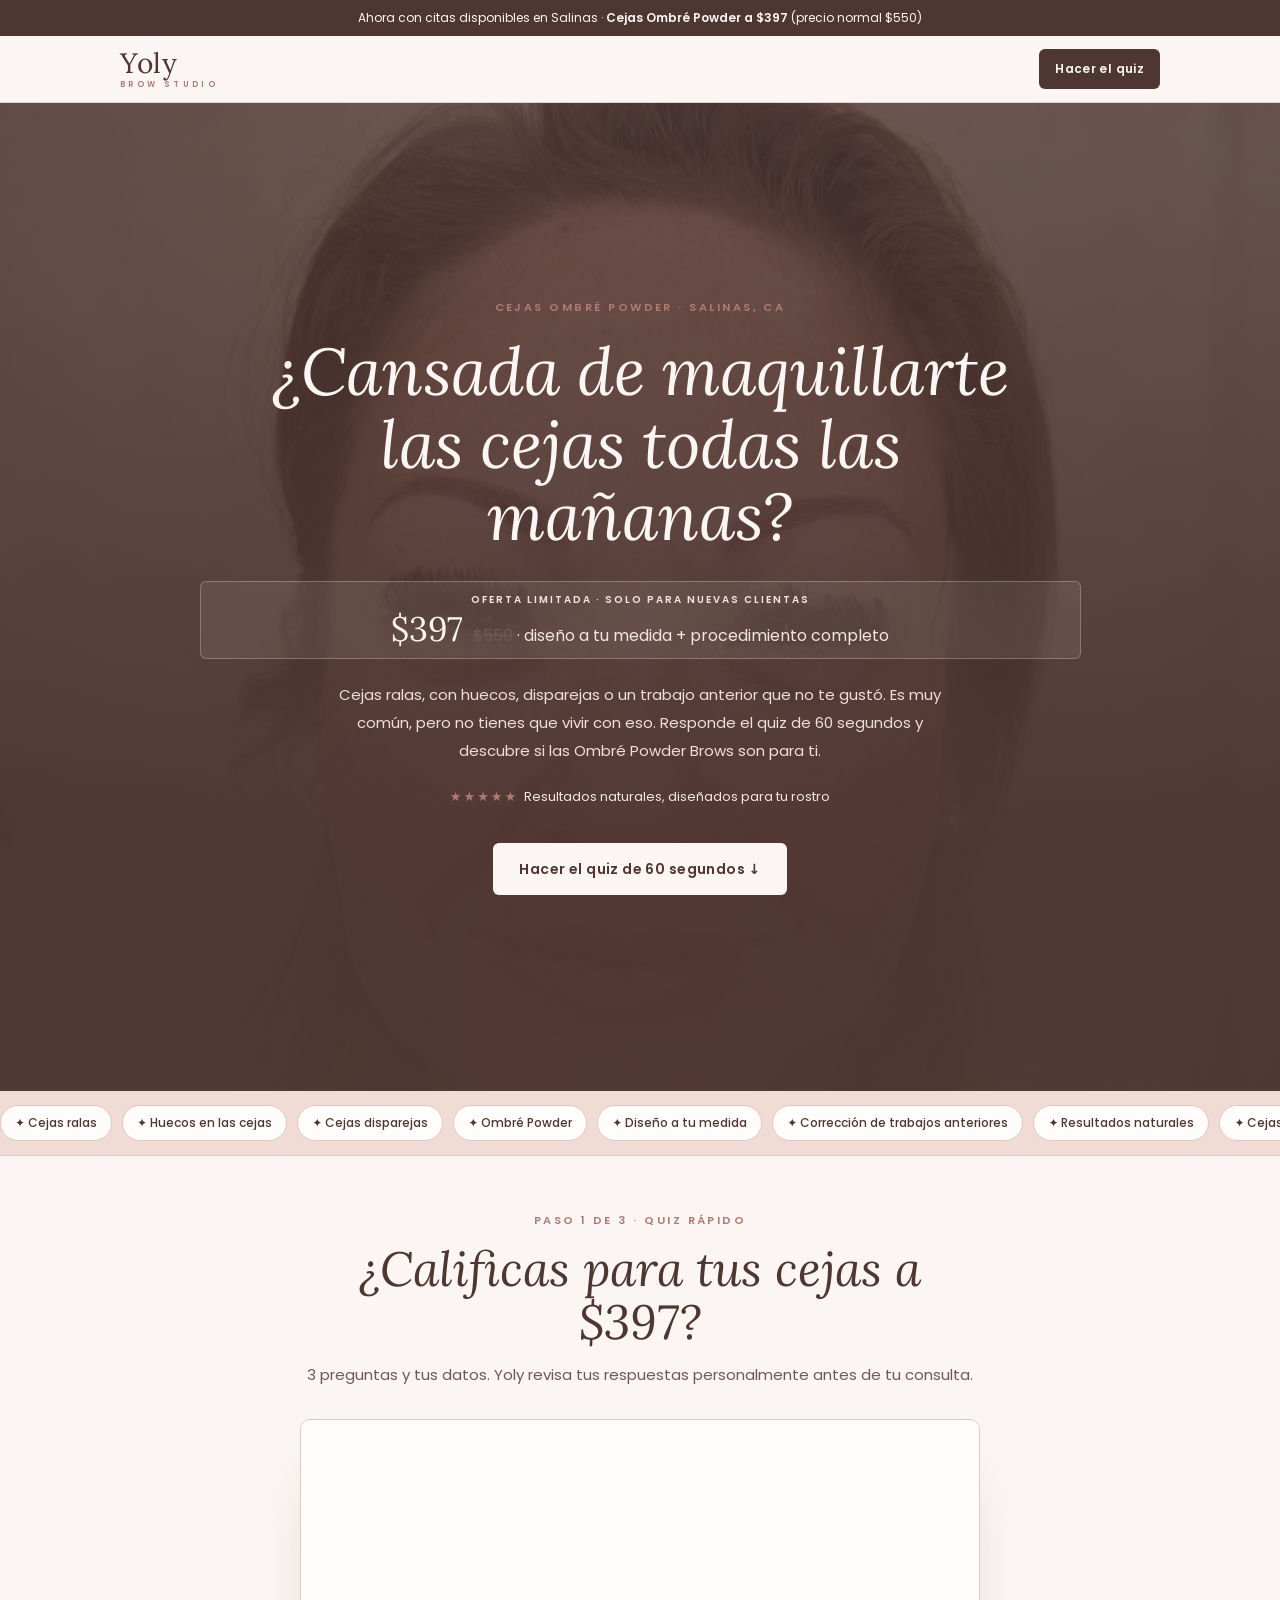
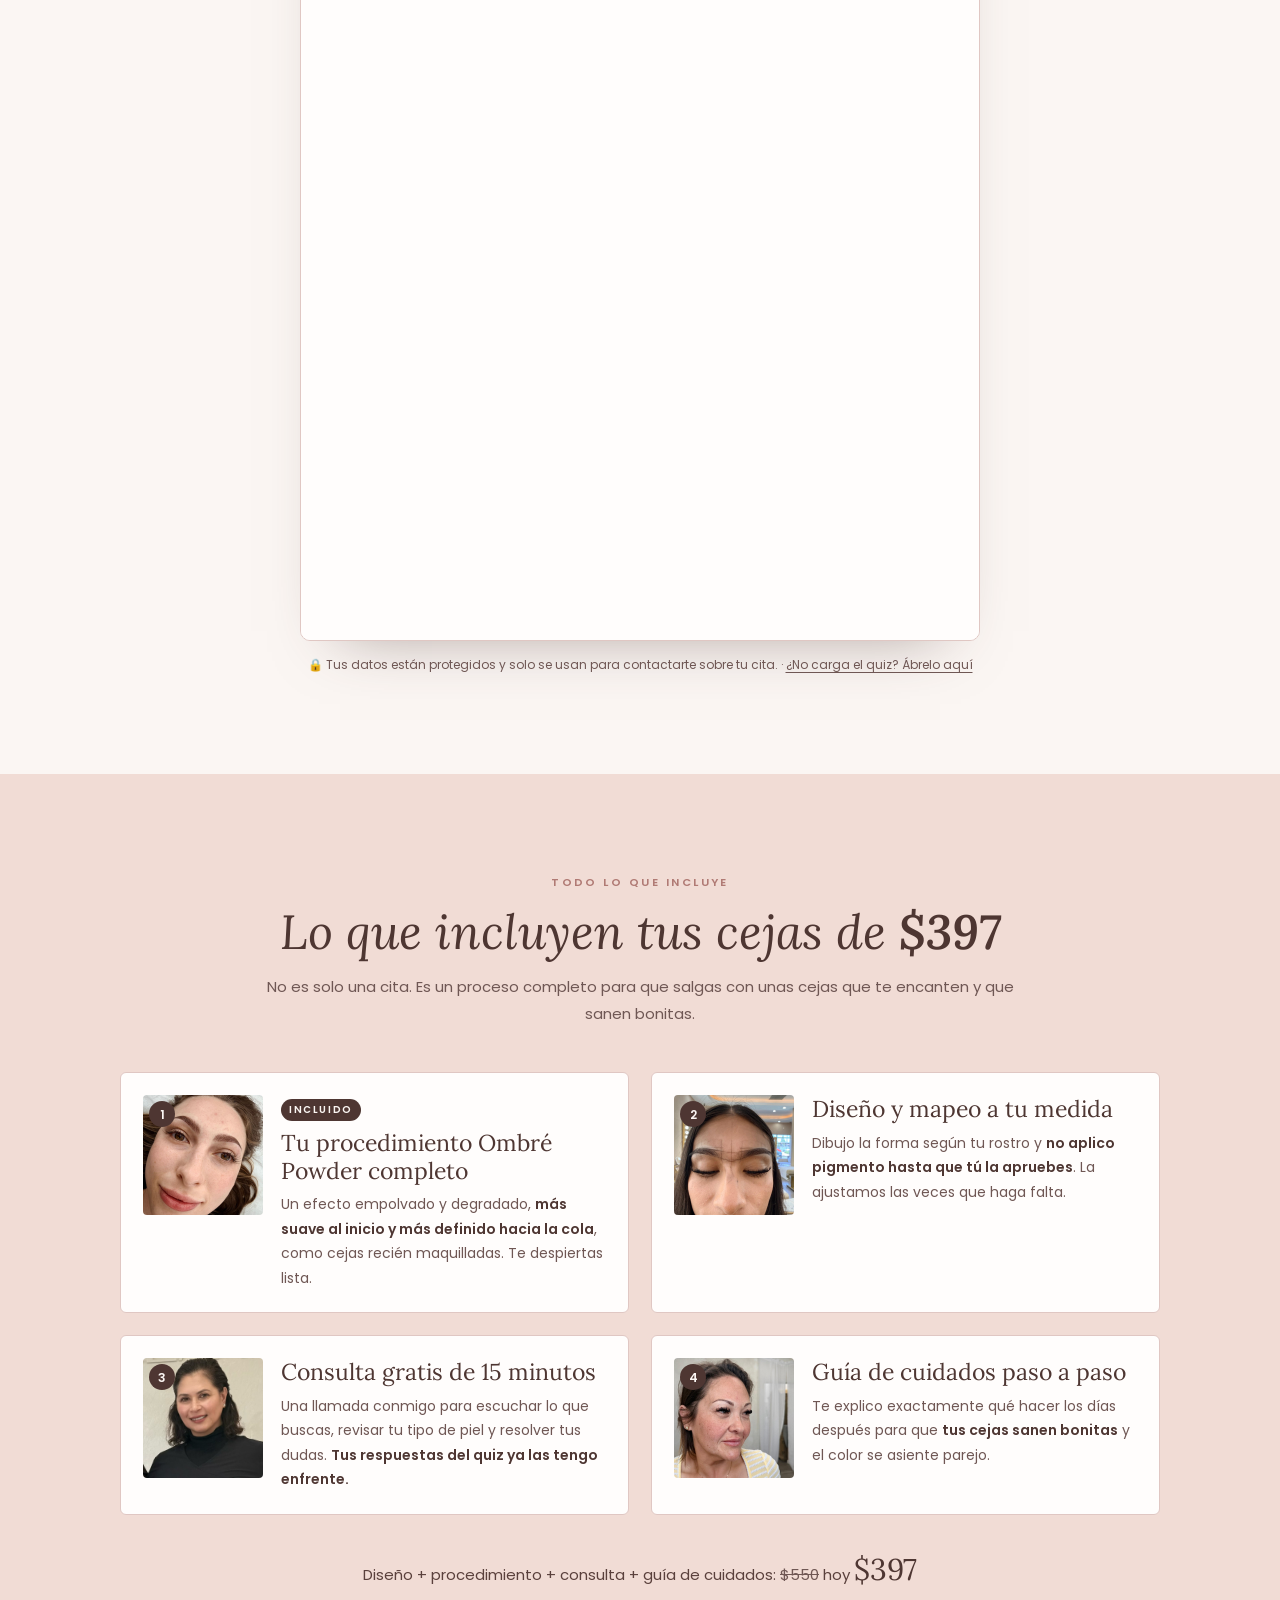
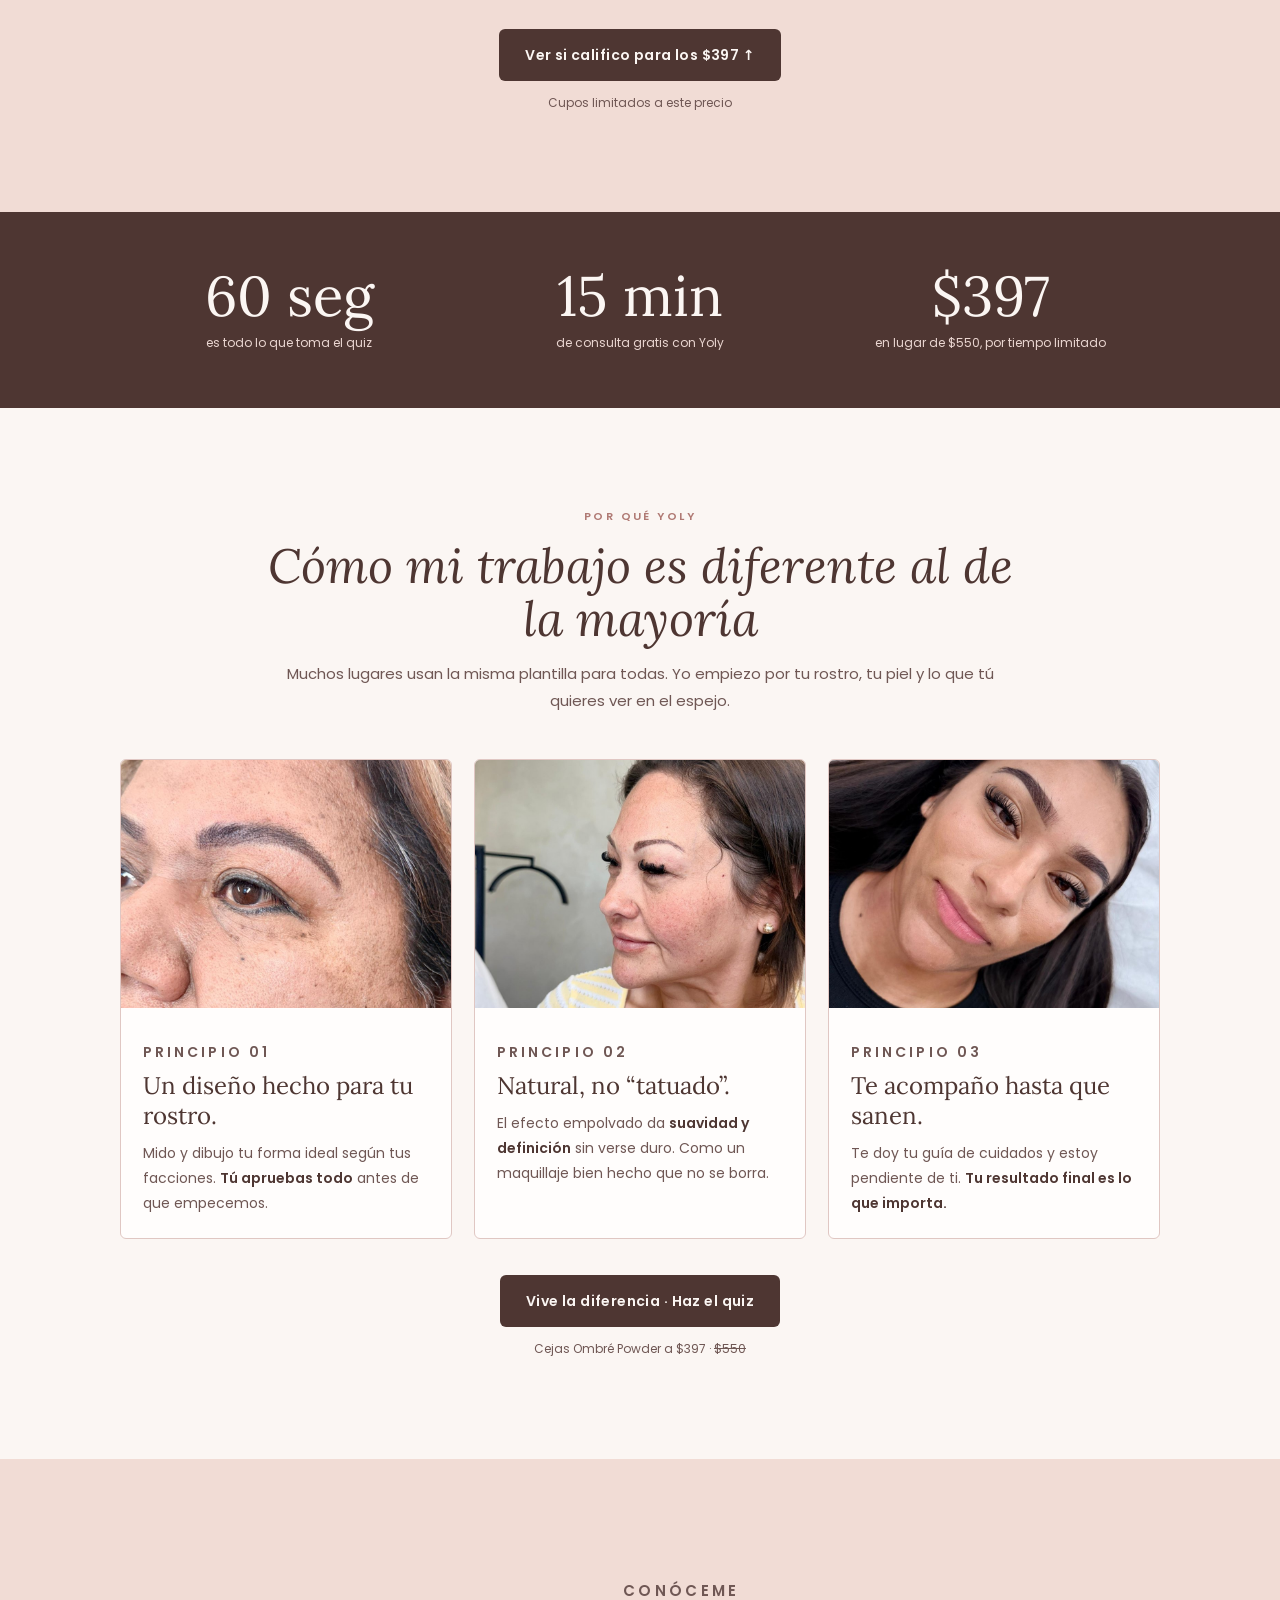
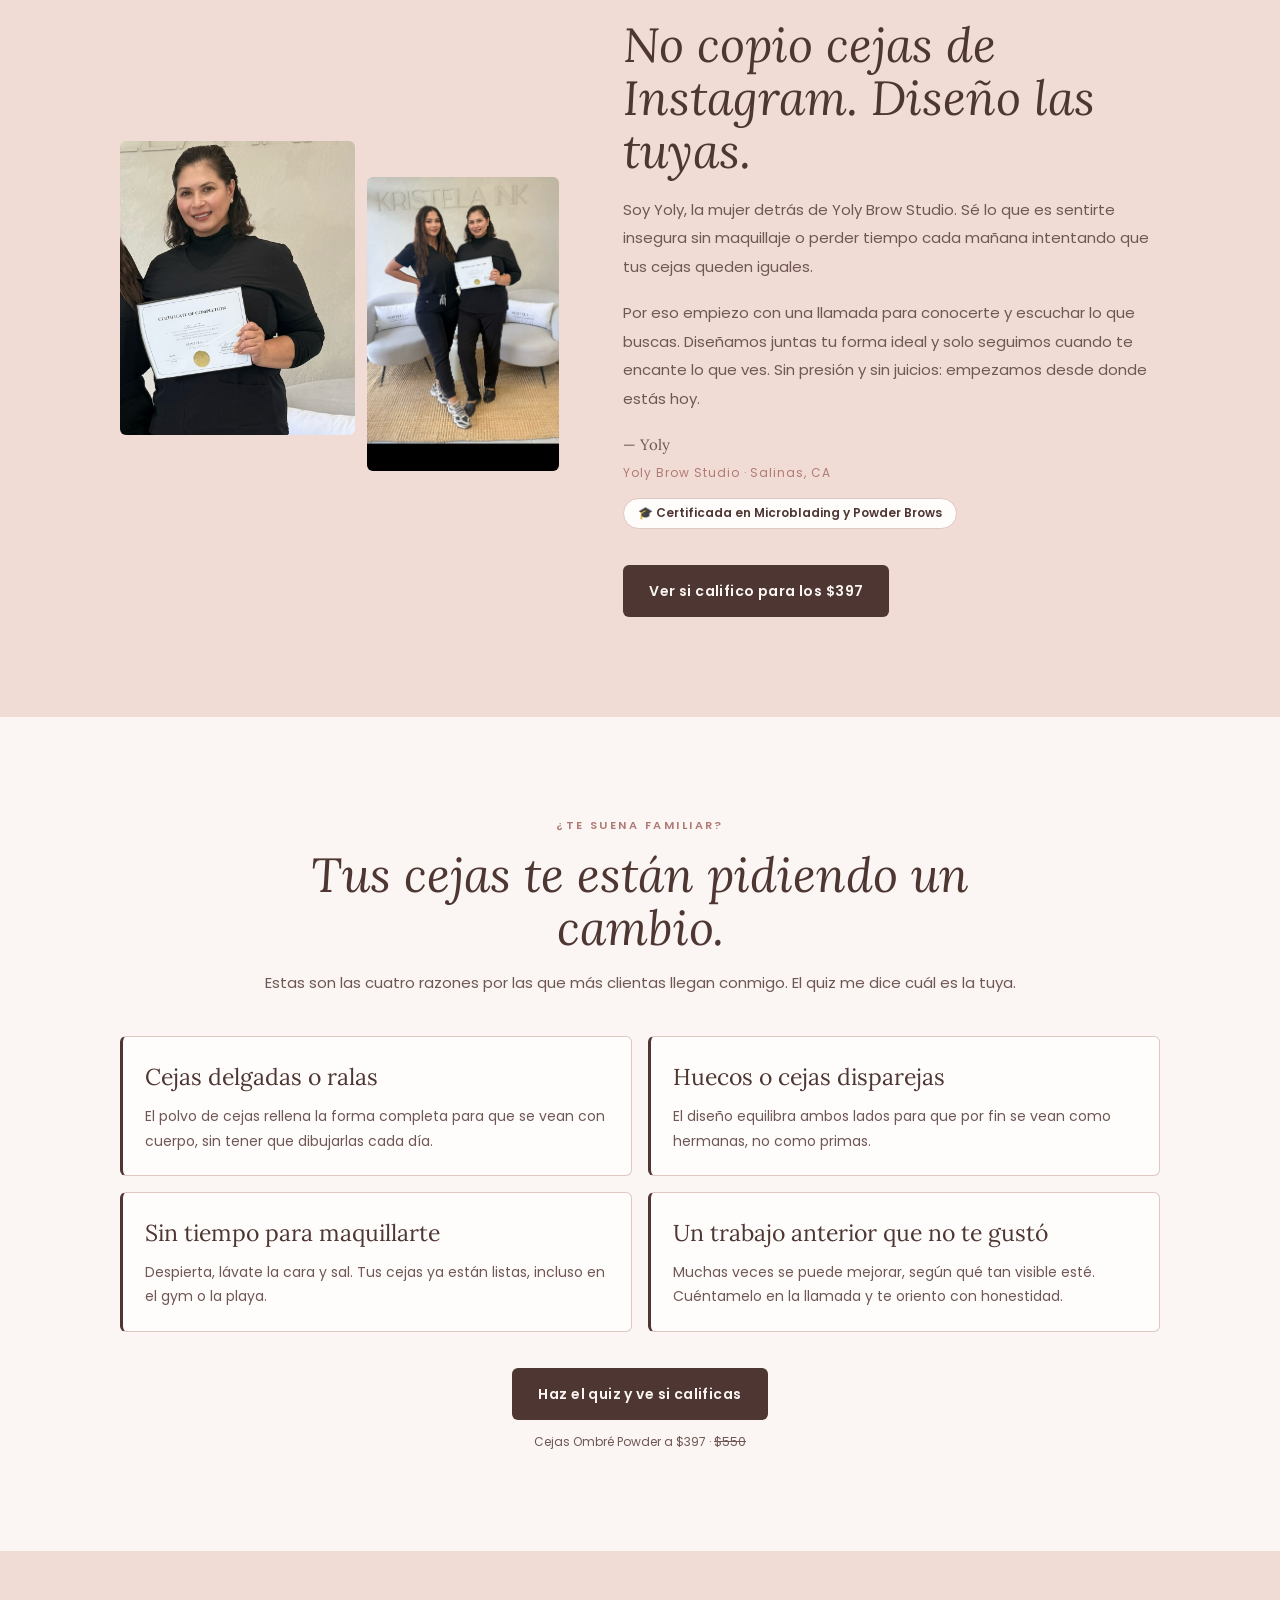
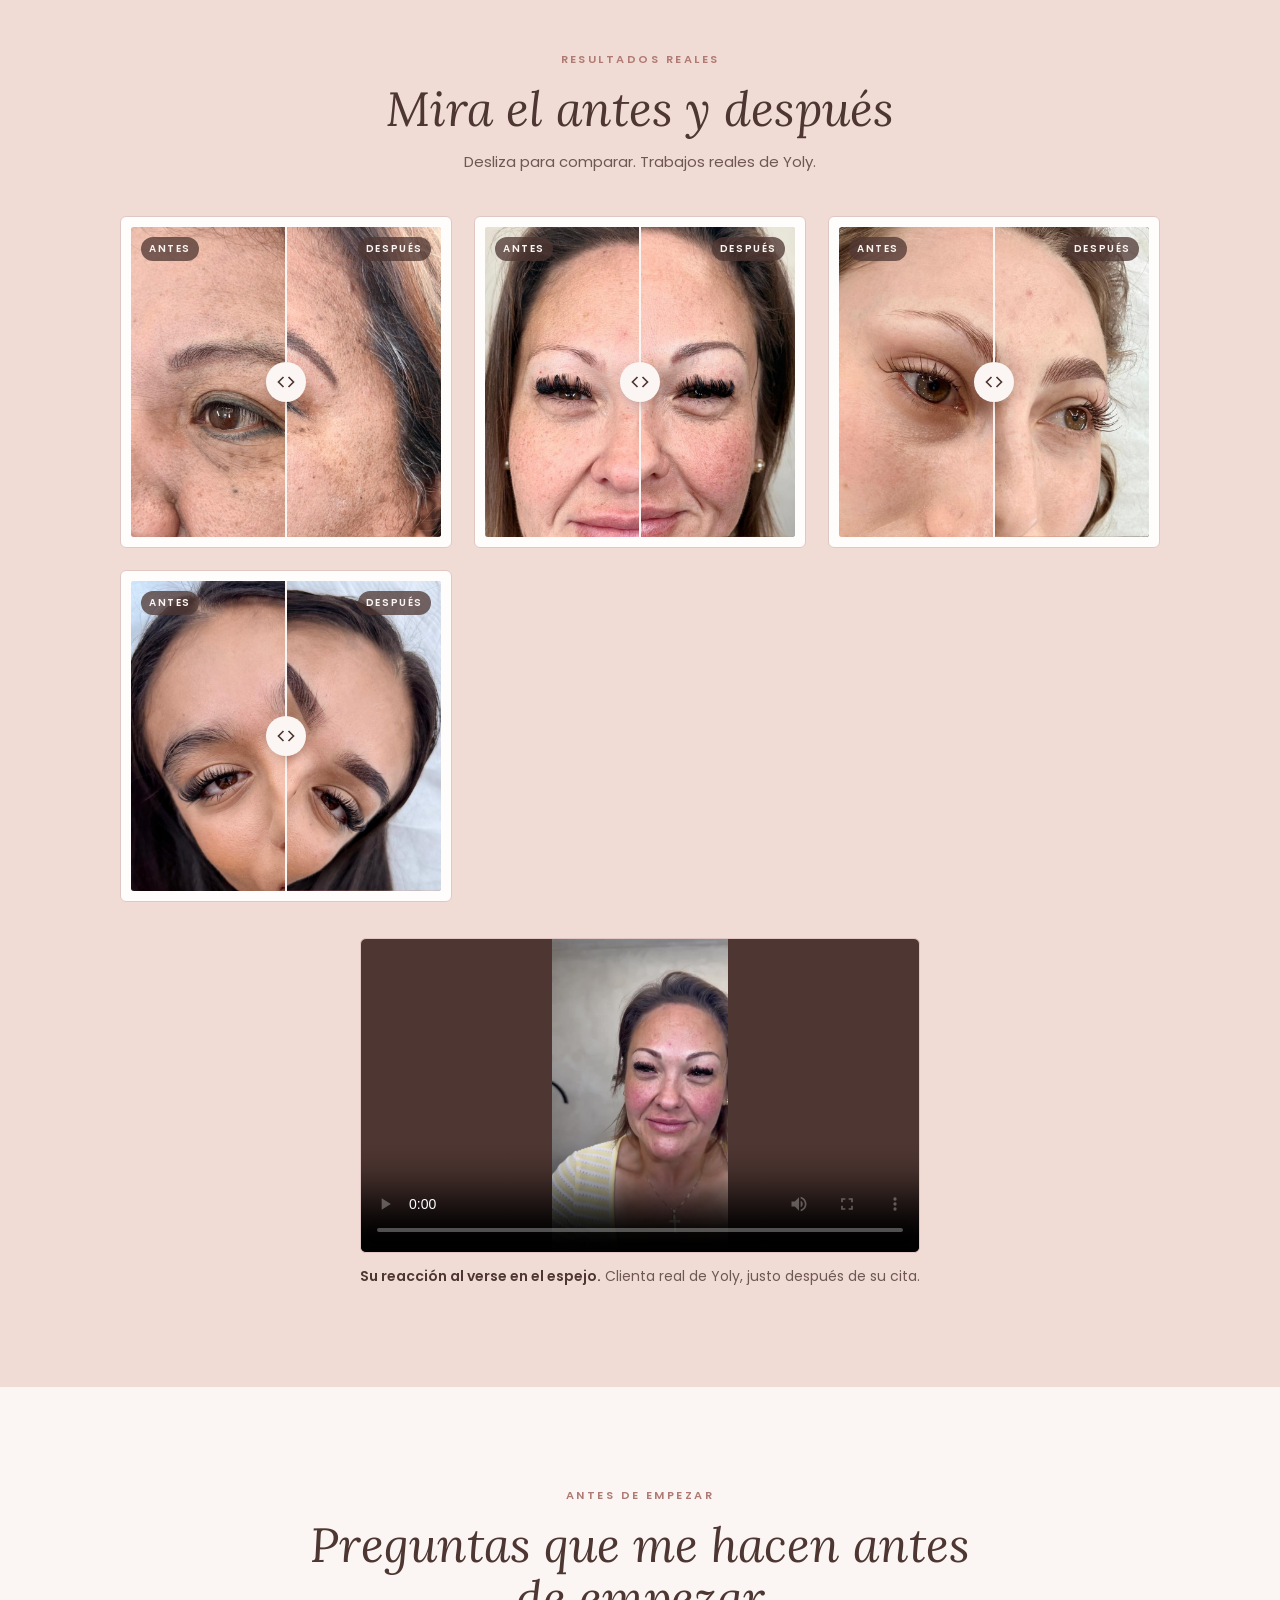
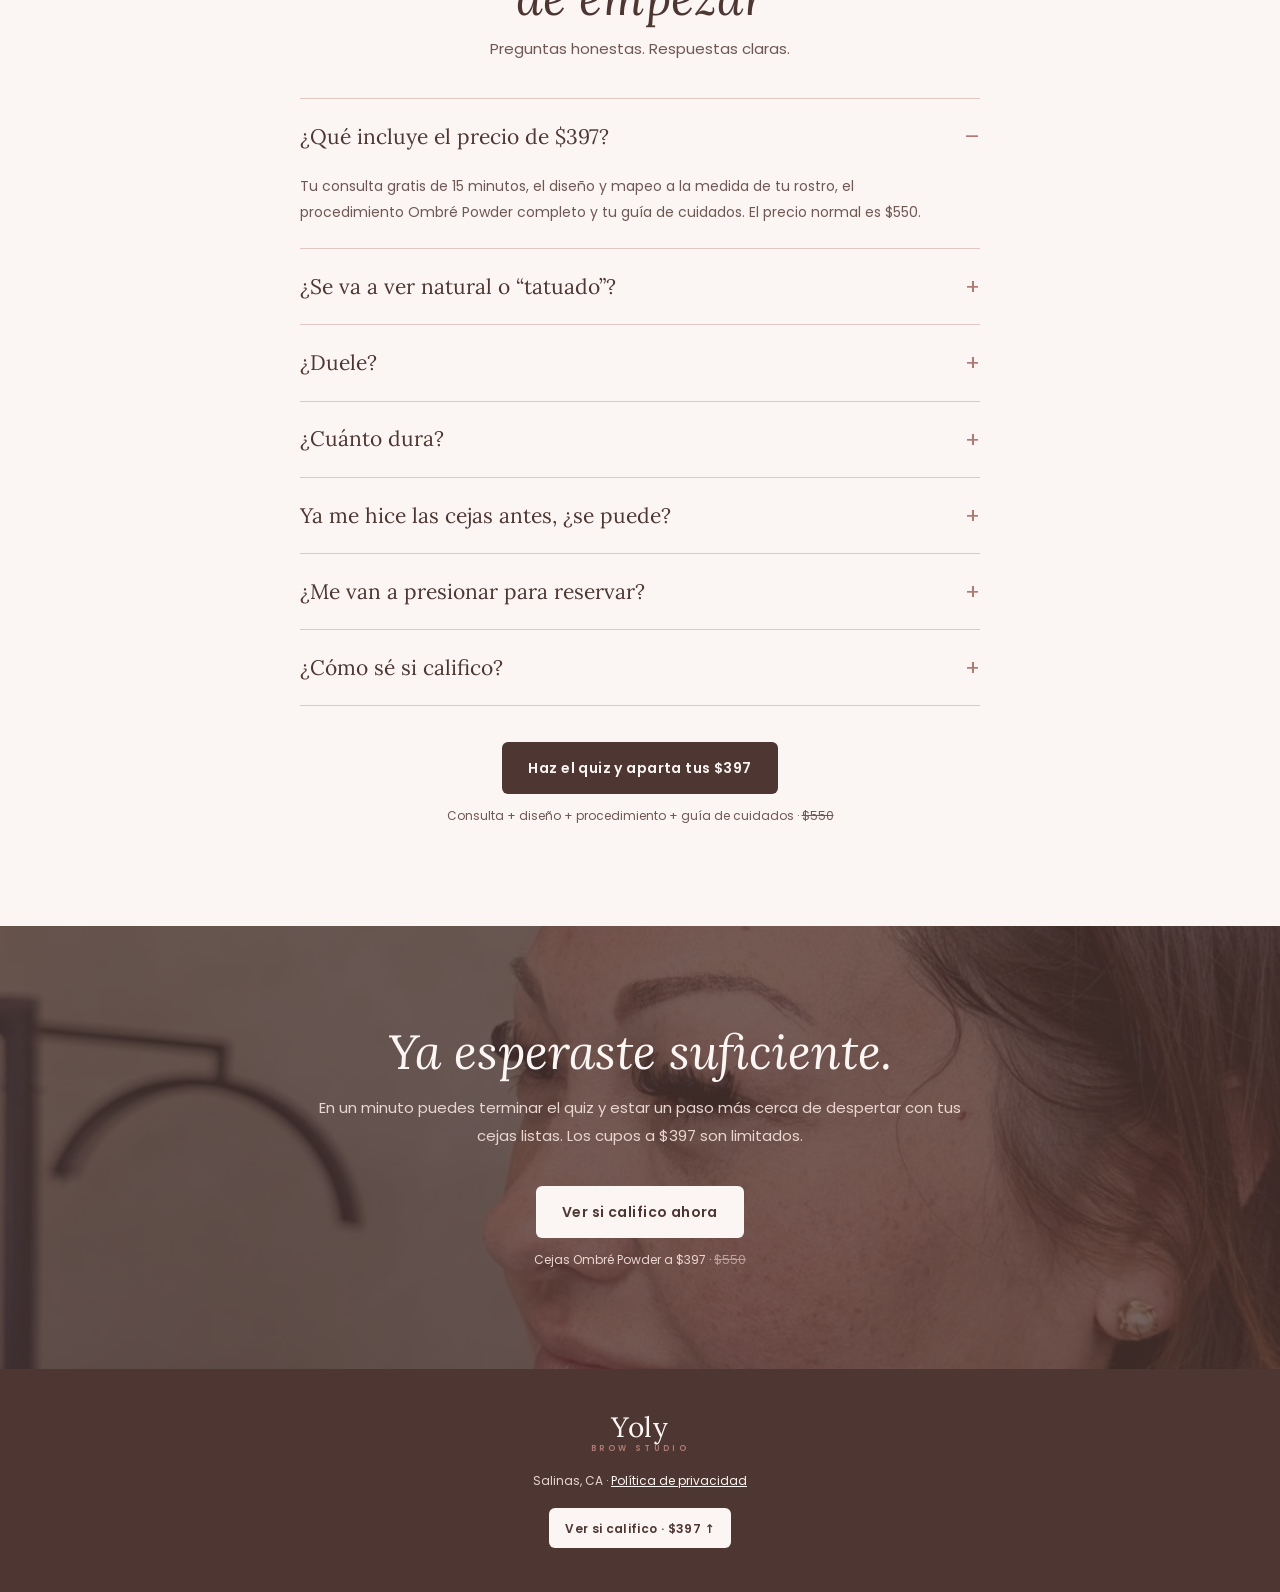
==== commit 4638704e: "Add Yoly's photo and certificate Co-Authored-By: Claude Opus 5.5 <noreply@anthropic.com> Claude-Sess" ====
--- a/index.html
+++ b/index.html
@@ -78,6 +78,7 @@
 .story p{font-size:15px;line-height:1.9;color:var(--muted);margin-top:18px}
 .sig{margin-top:20px;font-family:Lora,Georgia,serif;font-size:22px;color:var(--night)}
 .sig small{display:block;font-family:Poppins,sans-serif;font-size:12px;color:var(--gold);letter-spacing:.08em;margin-top:2px}
+.story .cert{display:inline-block;margin-top:14px;line-height:1.4;padding:6px 14px;border-radius:999px;background:var(--card);border:1px solid var(--linen);font-size:12px!important;font-weight:600;color:var(--night)}
 /* problems */
 .probs{display:grid;gap:16px;margin-top:40px}
 @media(min-width:640px){.probs{grid-template-columns:repeat(2,1fr)}}
@@ -156,8 +157,8 @@
       </div>
       <div class="stack">
         <article class="item"><div class="pic"><img src="/media/resultado-1.jpg" alt="Resultado de cejas Ombré Powder" loading="lazy"><span class="n">1</span></div><div><span class="badge">Incluido</span><h3>Tu procedimiento Ombré Powder completo</h3><p>Un efecto empolvado y degradado, <b>más suave al inicio y más definido hacia la cola</b>, como cejas recién maquilladas. Te despiertas lista.</p></div></article>
-        <article class="item"><div class="pic"><img src="/media/ba-3-despues.jpg" alt="Diseño de cejas a la medida" loading="lazy"><span class="n">2</span></div><div><h3>Diseño y mapeo a tu medida</h3><p>Dibujo la forma según tu rostro y <b>no aplico pigmento hasta que tú la apruebes</b>. La ajustamos las veces que haga falta.</p></div></article>
-        <article class="item"><div class="pic"><img src="/media/diseno.jpg" alt="Yoly, Yoly Brow Studio" loading="lazy"><span class="n">3</span></div><div><h3>Consulta gratis de 15 minutos</h3><p>Una llamada conmigo para escuchar lo que buscas, revisar tu tipo de piel y resolver tus dudas. <b>Tus respuestas del quiz ya las tengo enfrente.</b></p></div></article>
+        <article class="item"><div class="pic"><img src="/media/diseno.jpg" alt="Diseño de cejas a la medida" loading="lazy"><span class="n">2</span></div><div><h3>Diseño y mapeo a tu medida</h3><p>Dibujo la forma según tu rostro y <b>no aplico pigmento hasta que tú la apruebes</b>. La ajustamos las veces que haga falta.</p></div></article>
+        <article class="item"><div class="pic"><img src="/media/yoly-cara.jpg" alt="Yoly, Yoly Brow Studio" loading="lazy"><span class="n">3</span></div><div><h3>Consulta gratis de 15 minutos</h3><p>Una llamada conmigo para escuchar lo que buscas, revisar tu tipo de piel y resolver tus dudas. <b>Tus respuestas del quiz ya las tengo enfrente.</b></p></div></article>
         <article class="item"><div class="pic"><img src="/media/resultado-2.jpg" alt="Cejas sanadas" loading="lazy"><span class="n">4</span></div><div><h3>Guía de cuidados paso a paso</h3><p>Te explico exactamente qué hacer los días después para que <b>tus cejas sanen bonitas</b> y el color se asiente parejo.</p></div></article>
       </div>
       <p class="valueline">Diseño + procedimiento + consulta + guía de cuidados: <s>$550</s> hoy <span class="big">$397</span></p>
@@ -194,13 +195,14 @@
   <!-- STORY -->
   <section class="alt">
     <div class="wrap story">
-      <div class="story-pics"><img src="/media/diseno.jpg" alt="Yoly" loading="lazy"><img src="/media/resultado-3.jpg" alt="Estudio Yoly Brow Studio" loading="lazy"></div>
+      <div class="story-pics"><img src="/media/yoly.jpg" alt="Yoly" loading="lazy"><img src="/media/certificado.jpg" alt="Yoly recibiendo su certificado" loading="lazy"></div>
       <div>
         <p class="eyebrow">Conóceme</p>
         <h2 class="display h2" style="margin-top:14px">No copio cejas de Instagram. Diseño las tuyas.</h2>
         <p>Soy Yoly, la mujer detrás de Yoly Brow Studio. Sé lo que es sentirte insegura sin maquillaje o perder tiempo cada mañana intentando que tus cejas queden iguales.</p>
         <p>Por eso empiezo con una llamada para conocerte y escuchar lo que buscas. Diseñamos juntas tu forma ideal y solo seguimos cuando te encante lo que ves. Sin presión y sin juicios: empezamos desde donde estás hoy.</p>
         <p class="sig">— Yoly<small>Yoly Brow Studio · Salinas, CA</small></p>
+        <p class="cert">🎓 Certificada en Microblading y Powder Brows</p>
         <div class="cta" style="align-items:flex-start;text-align:left"><a href="#quiz" class="btn js-quiz">Ver si califico para los $397</a></div>
       </div>
     </div>
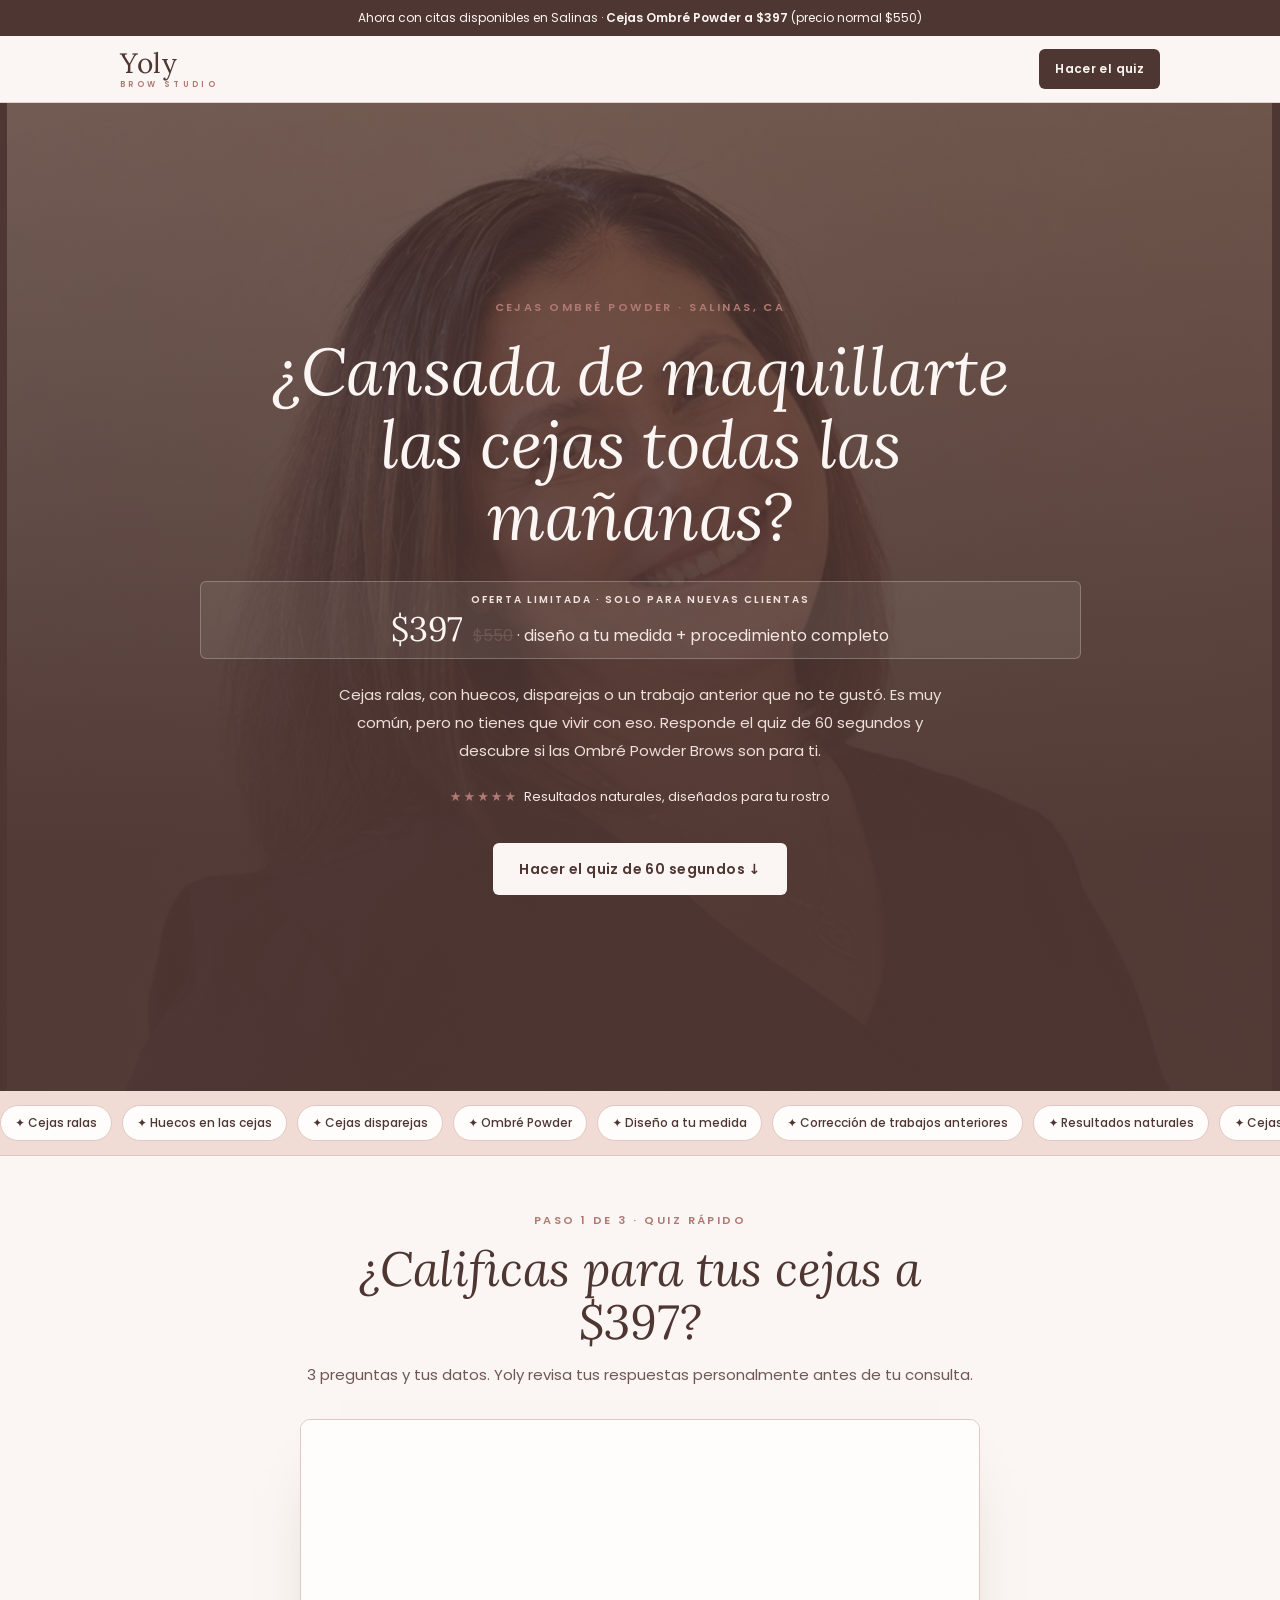
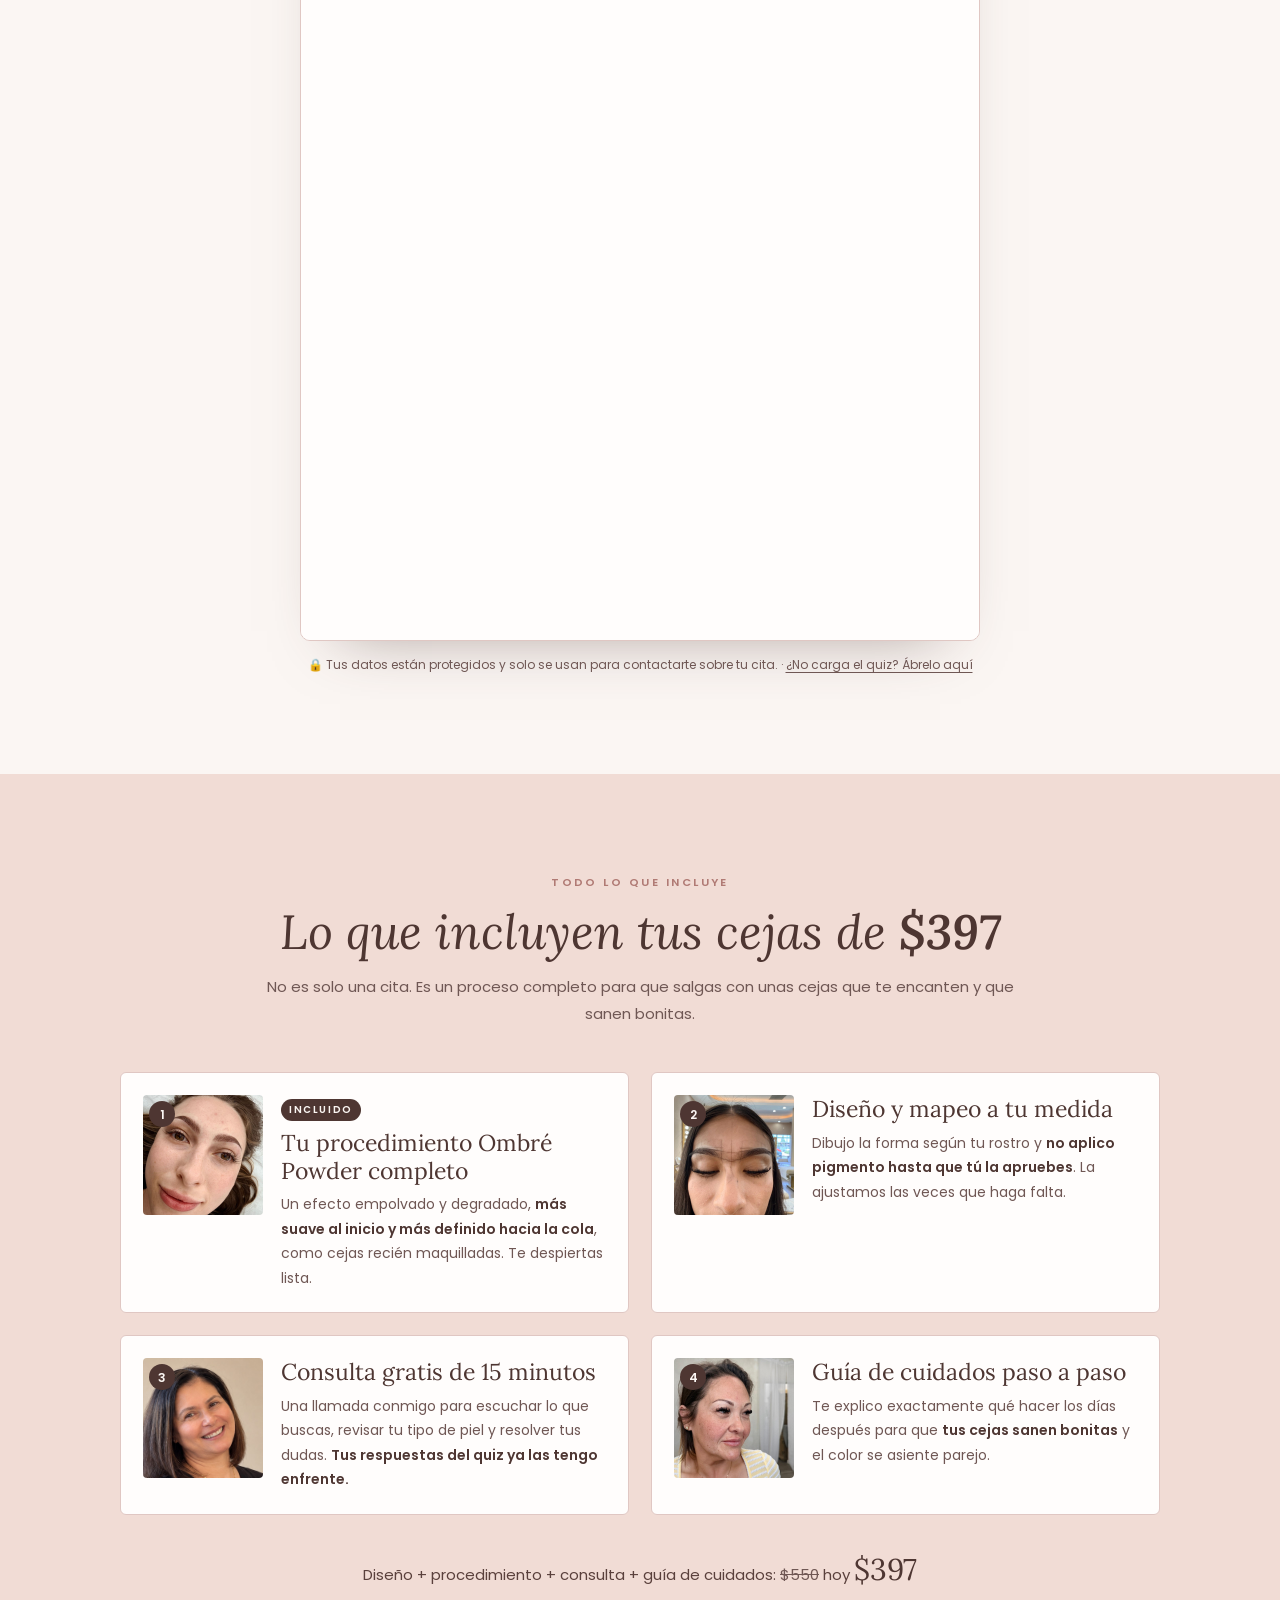
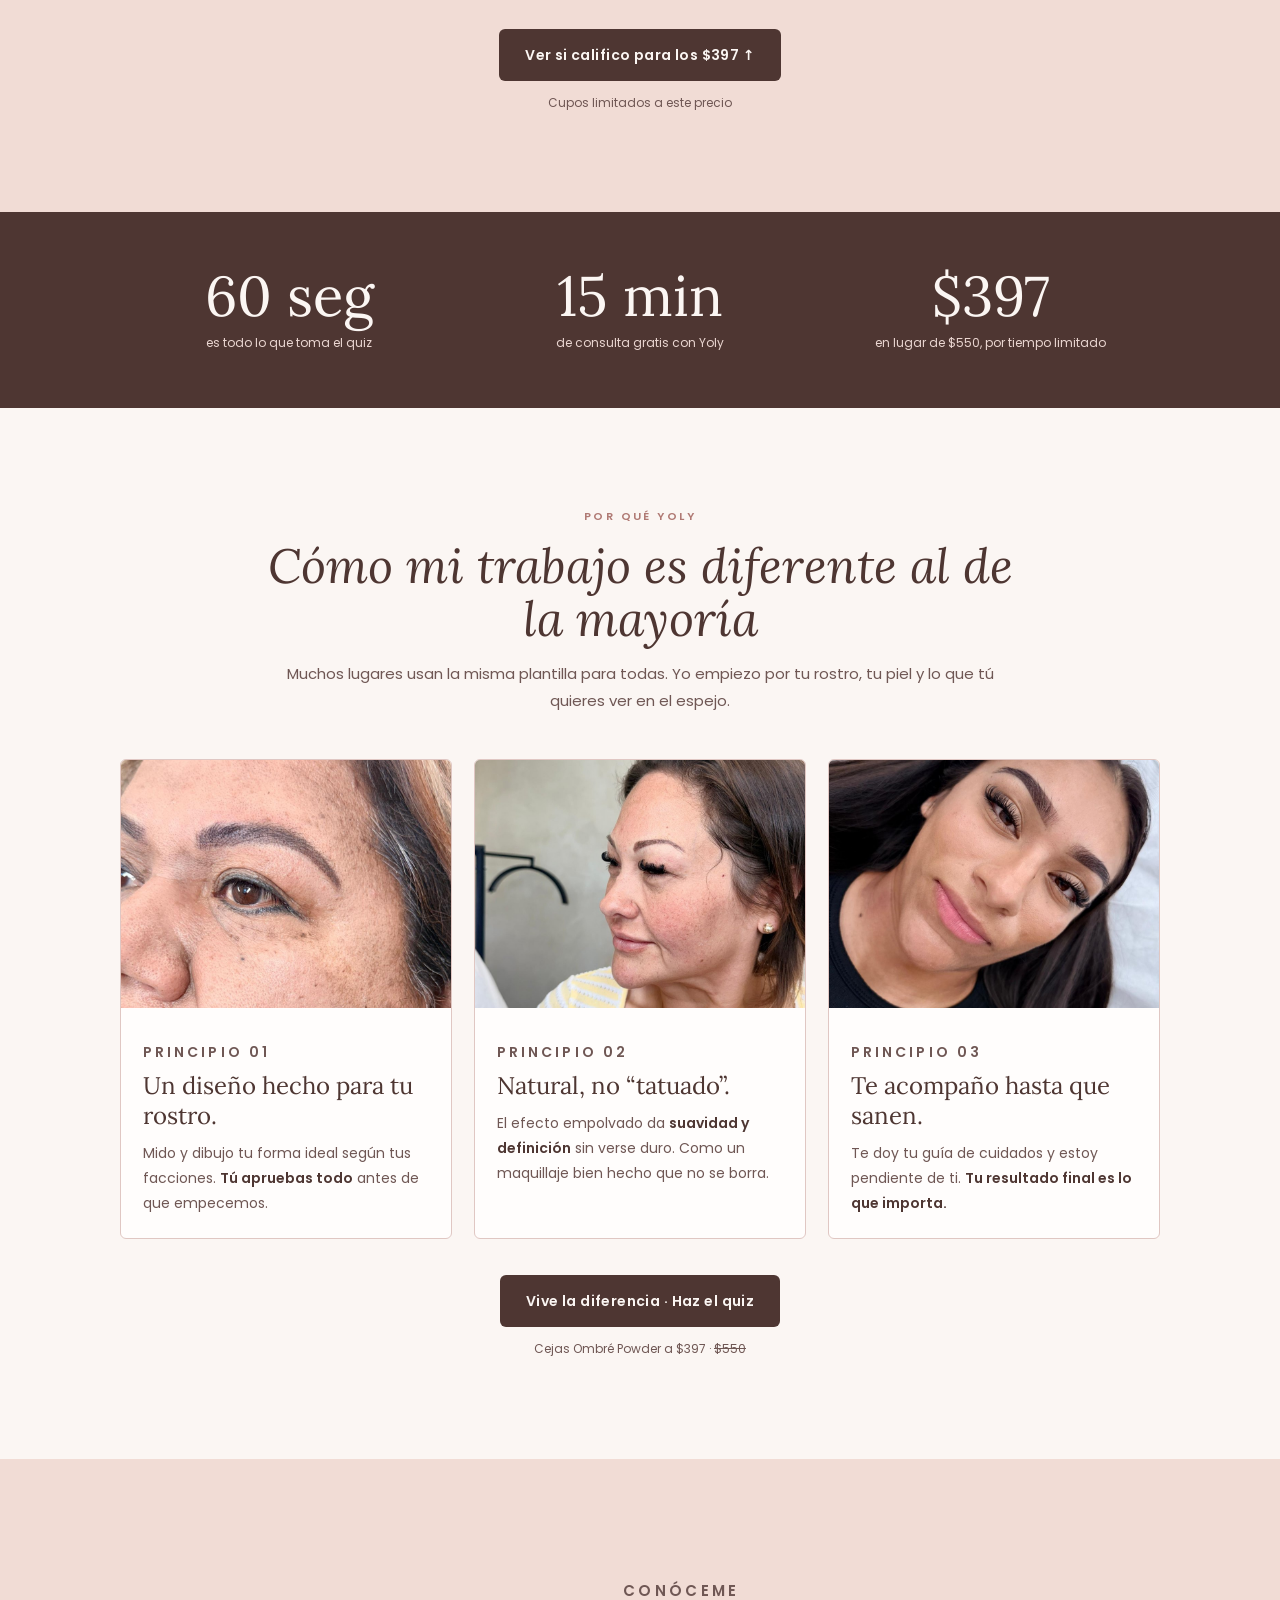
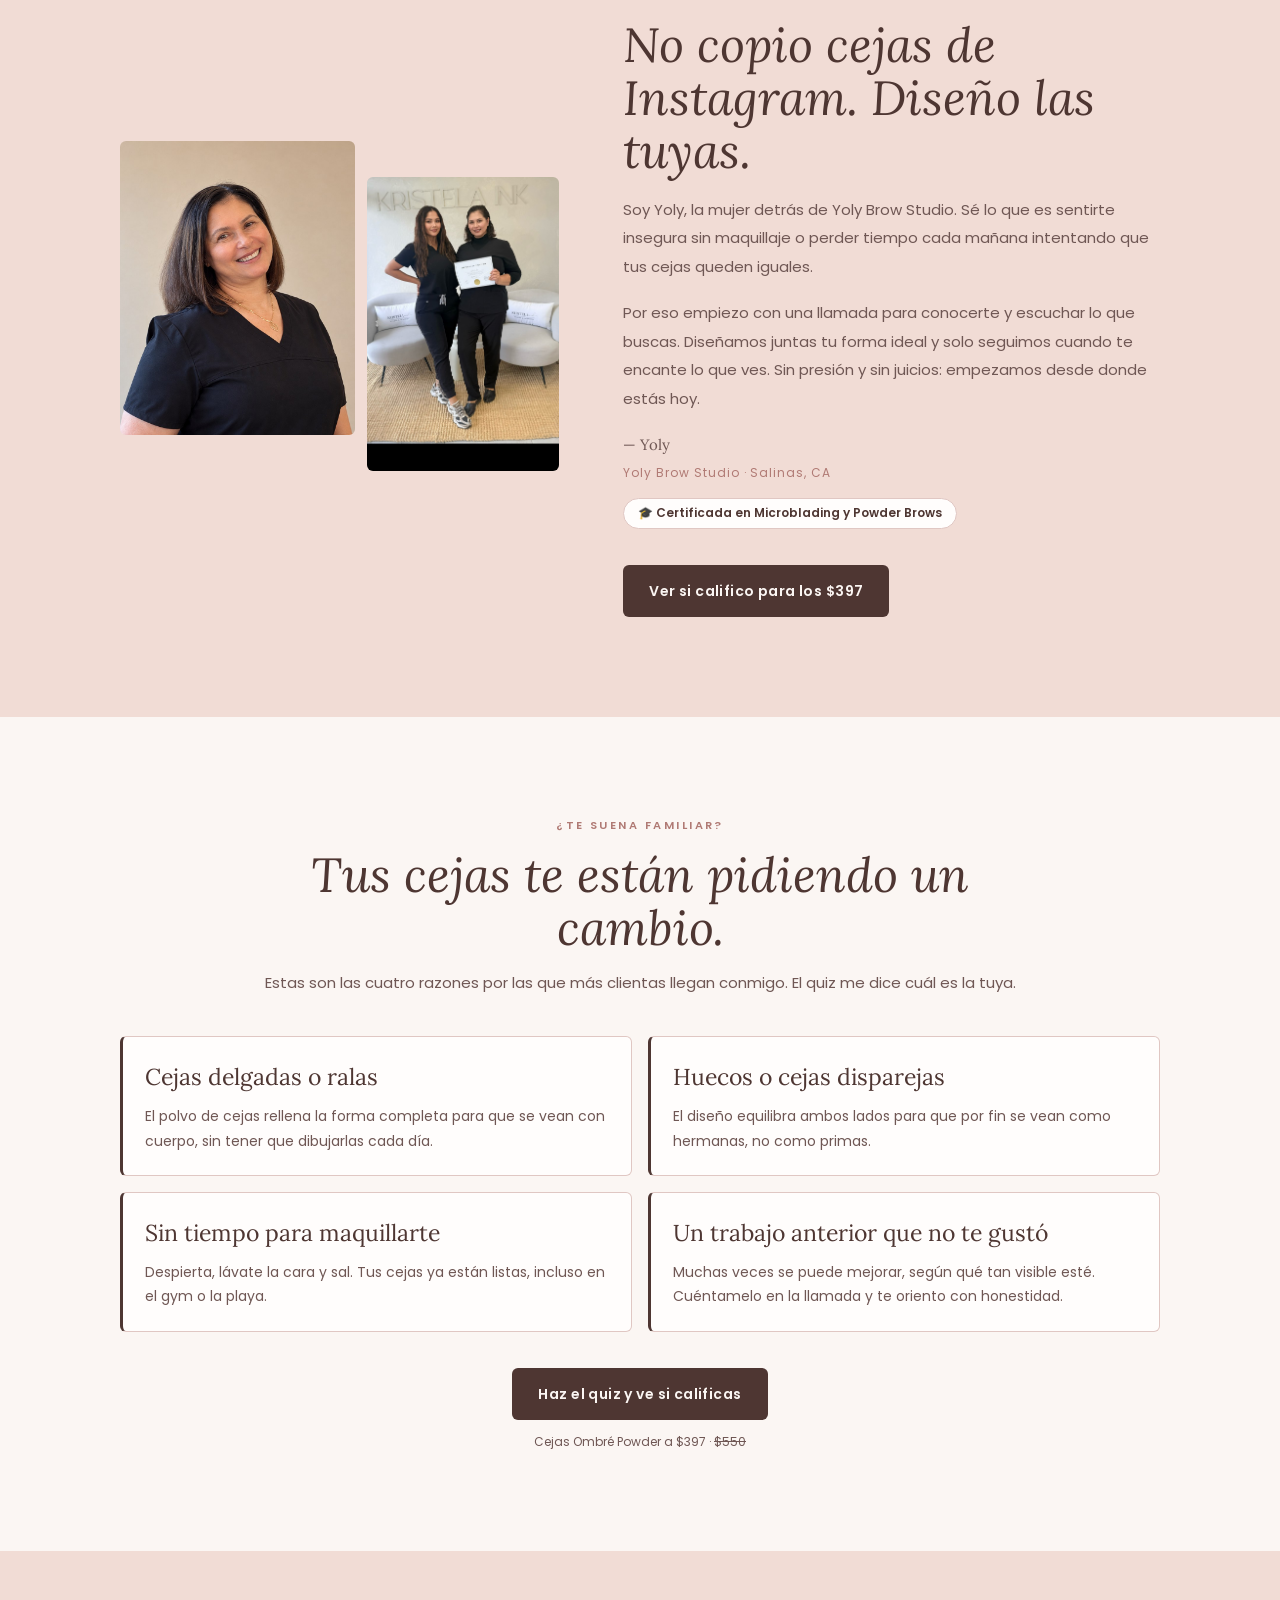
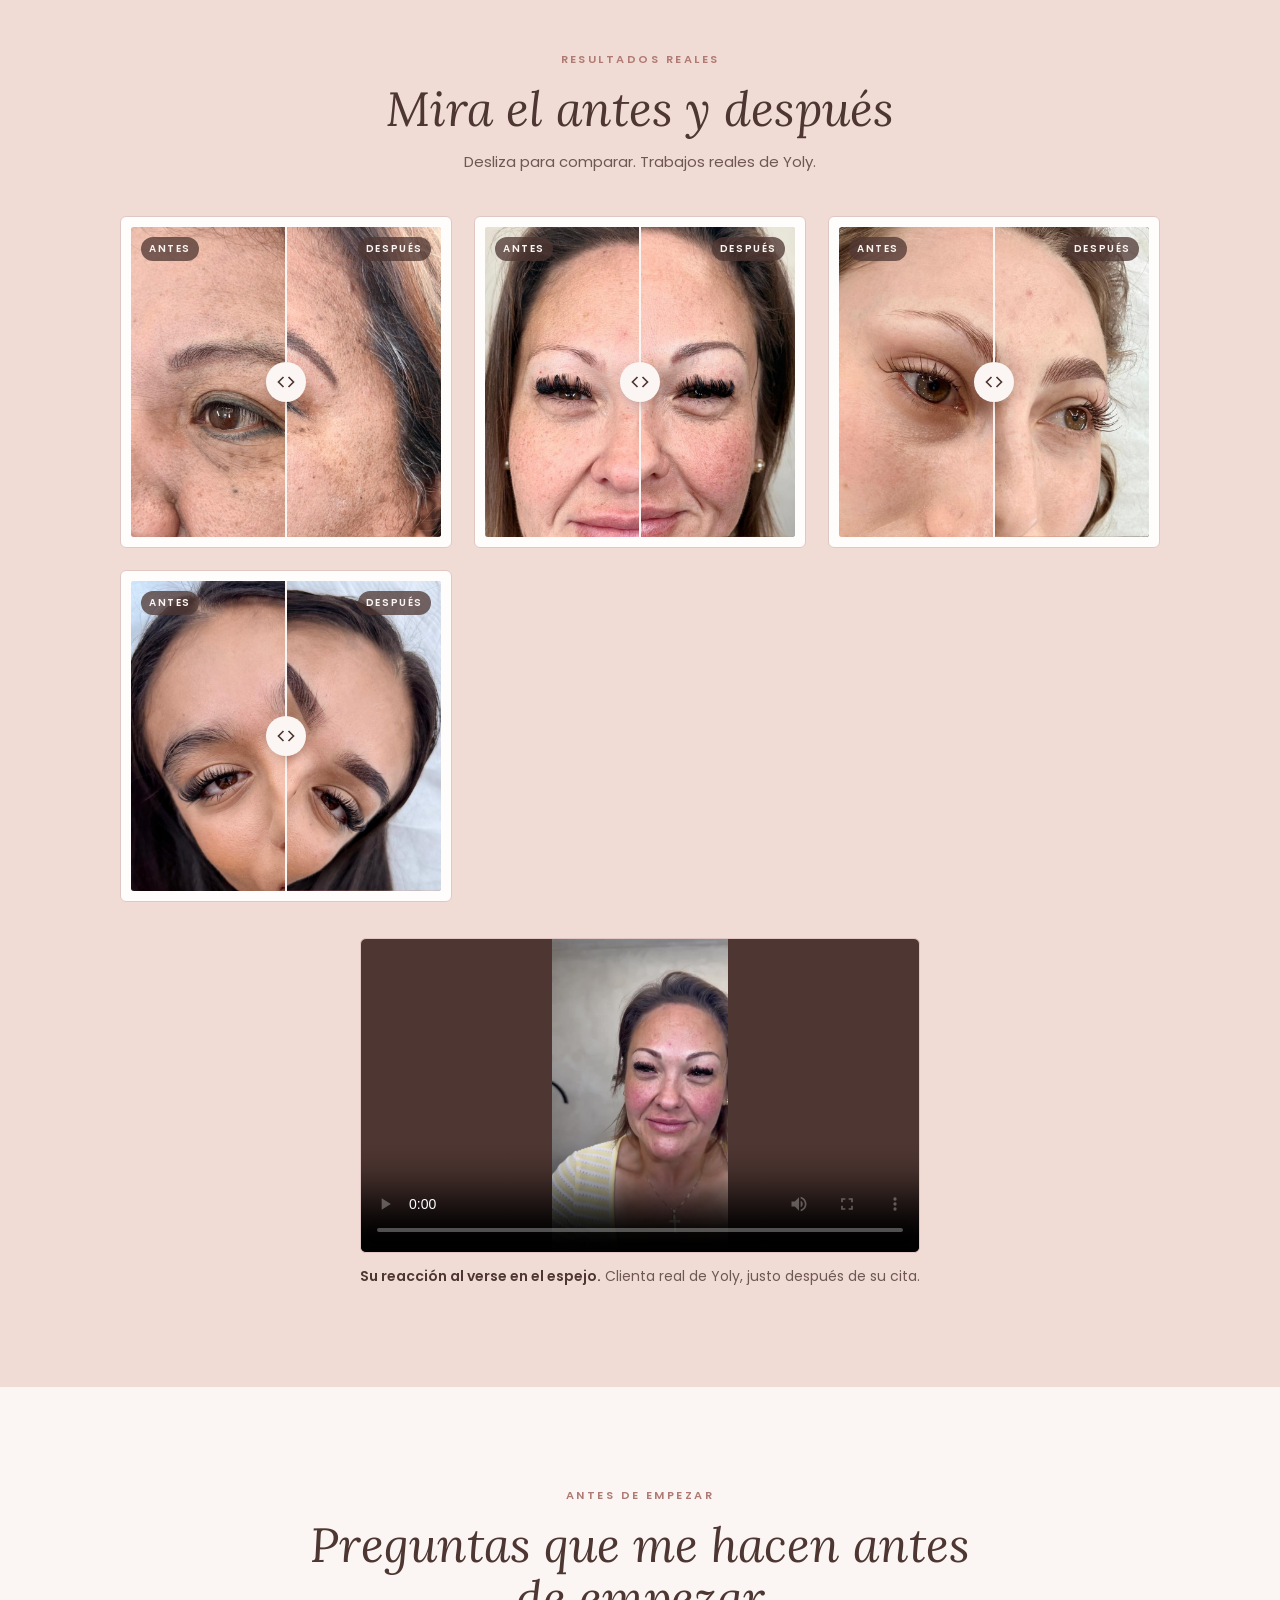
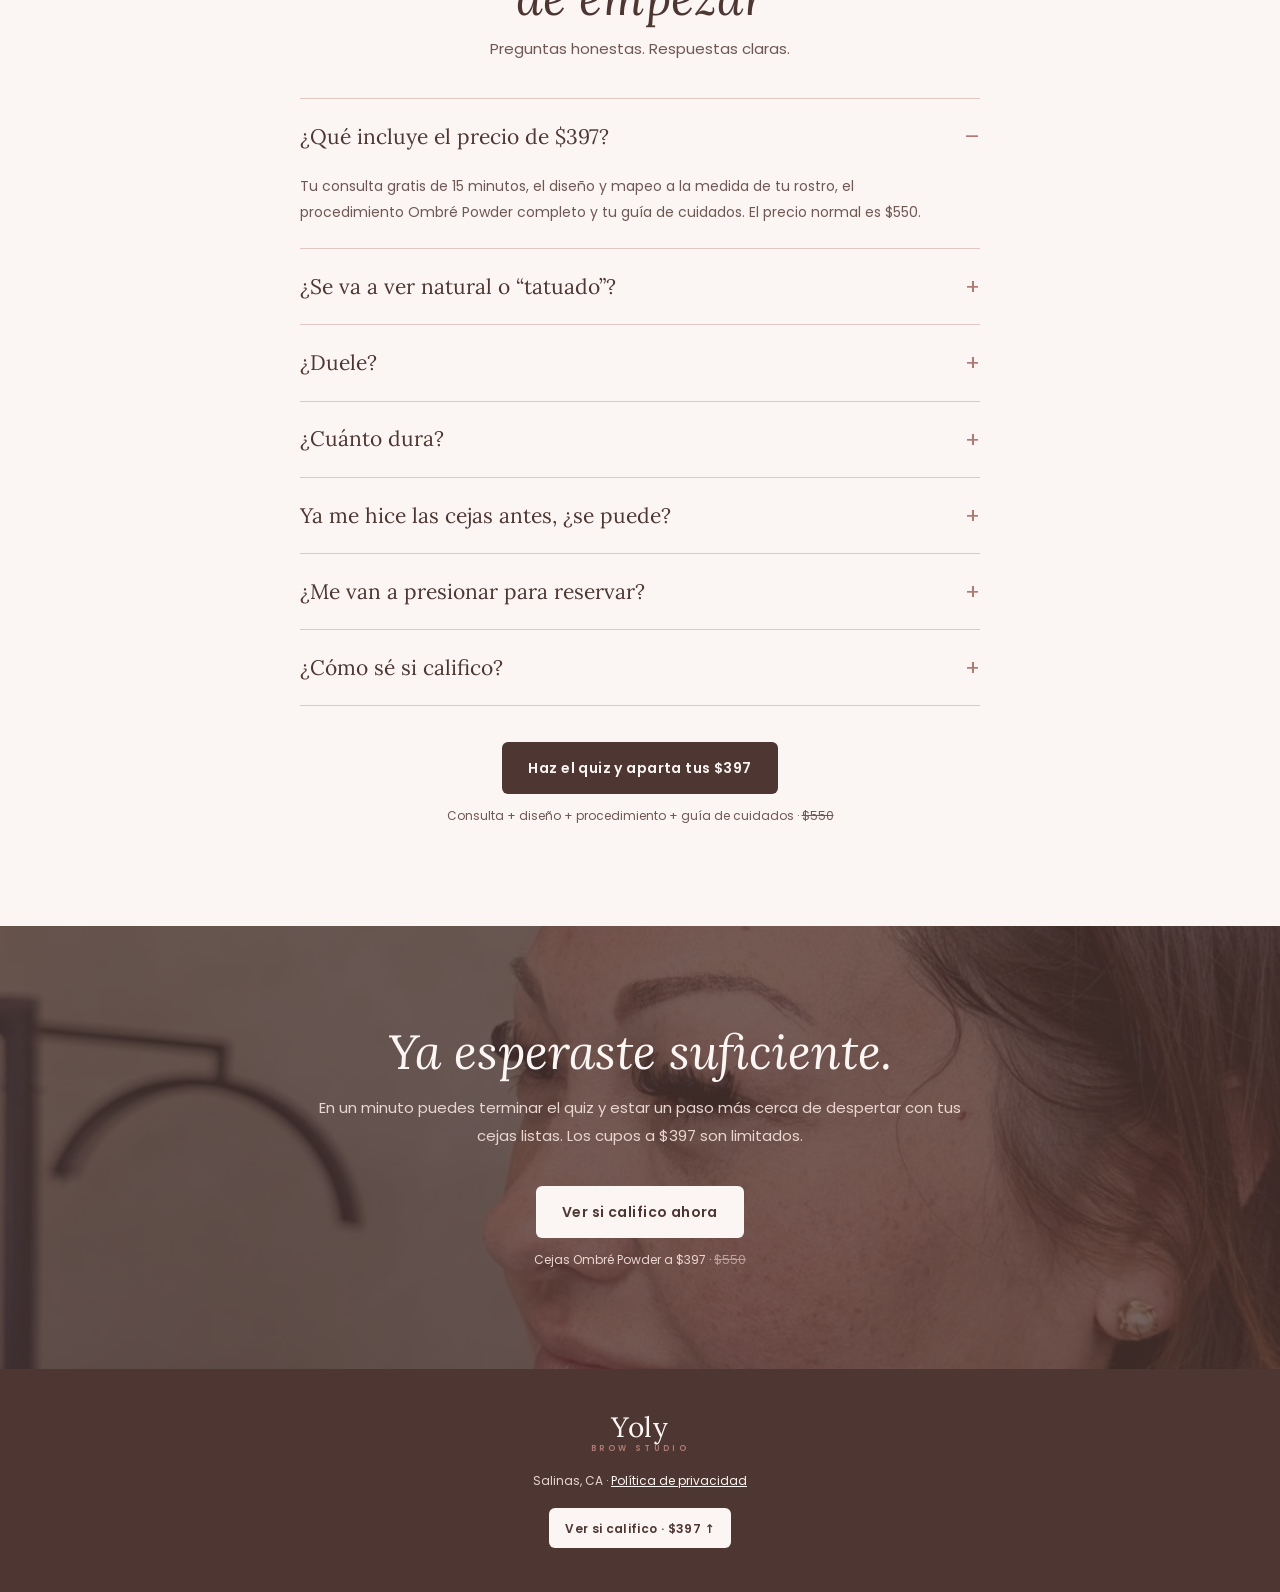
==== commit 42c766a1: "Hero background: Yoly's portrait Co-Authored-By: Claude Opus 5.5 <noreply@anthropic.com> Claude-Sess" ====
--- a/index.html
+++ b/index.html
@@ -31,7 +31,8 @@
 <style>
 /* hero */
 .hero{position:relative;background:var(--night);color:var(--cream);overflow:hidden}
-.hero::before{content:"";position:absolute;inset:0;background:url(/media/hero.jpg) center 30%/cover;opacity:.28}
+.hero::before{content:"";position:absolute;inset:0;background:url(/media/hero.jpg) center 22%/cover;opacity:.42}
+@media(min-width:900px){.hero::before{background-position:center 28%;background-size:auto 160%;background-repeat:no-repeat}}
 .hero::after{content:"";position:absolute;inset:0;background:linear-gradient(180deg,rgba(78,54,50,.35),rgba(78,54,50,.92) 75%)}
 .hero .wrap{position:relative;z-index:1;padding-top:64px;padding-bottom:64px;text-align:center}
 @media(min-width:768px){.hero .wrap{padding-top:96px;padding-bottom:96px}}
